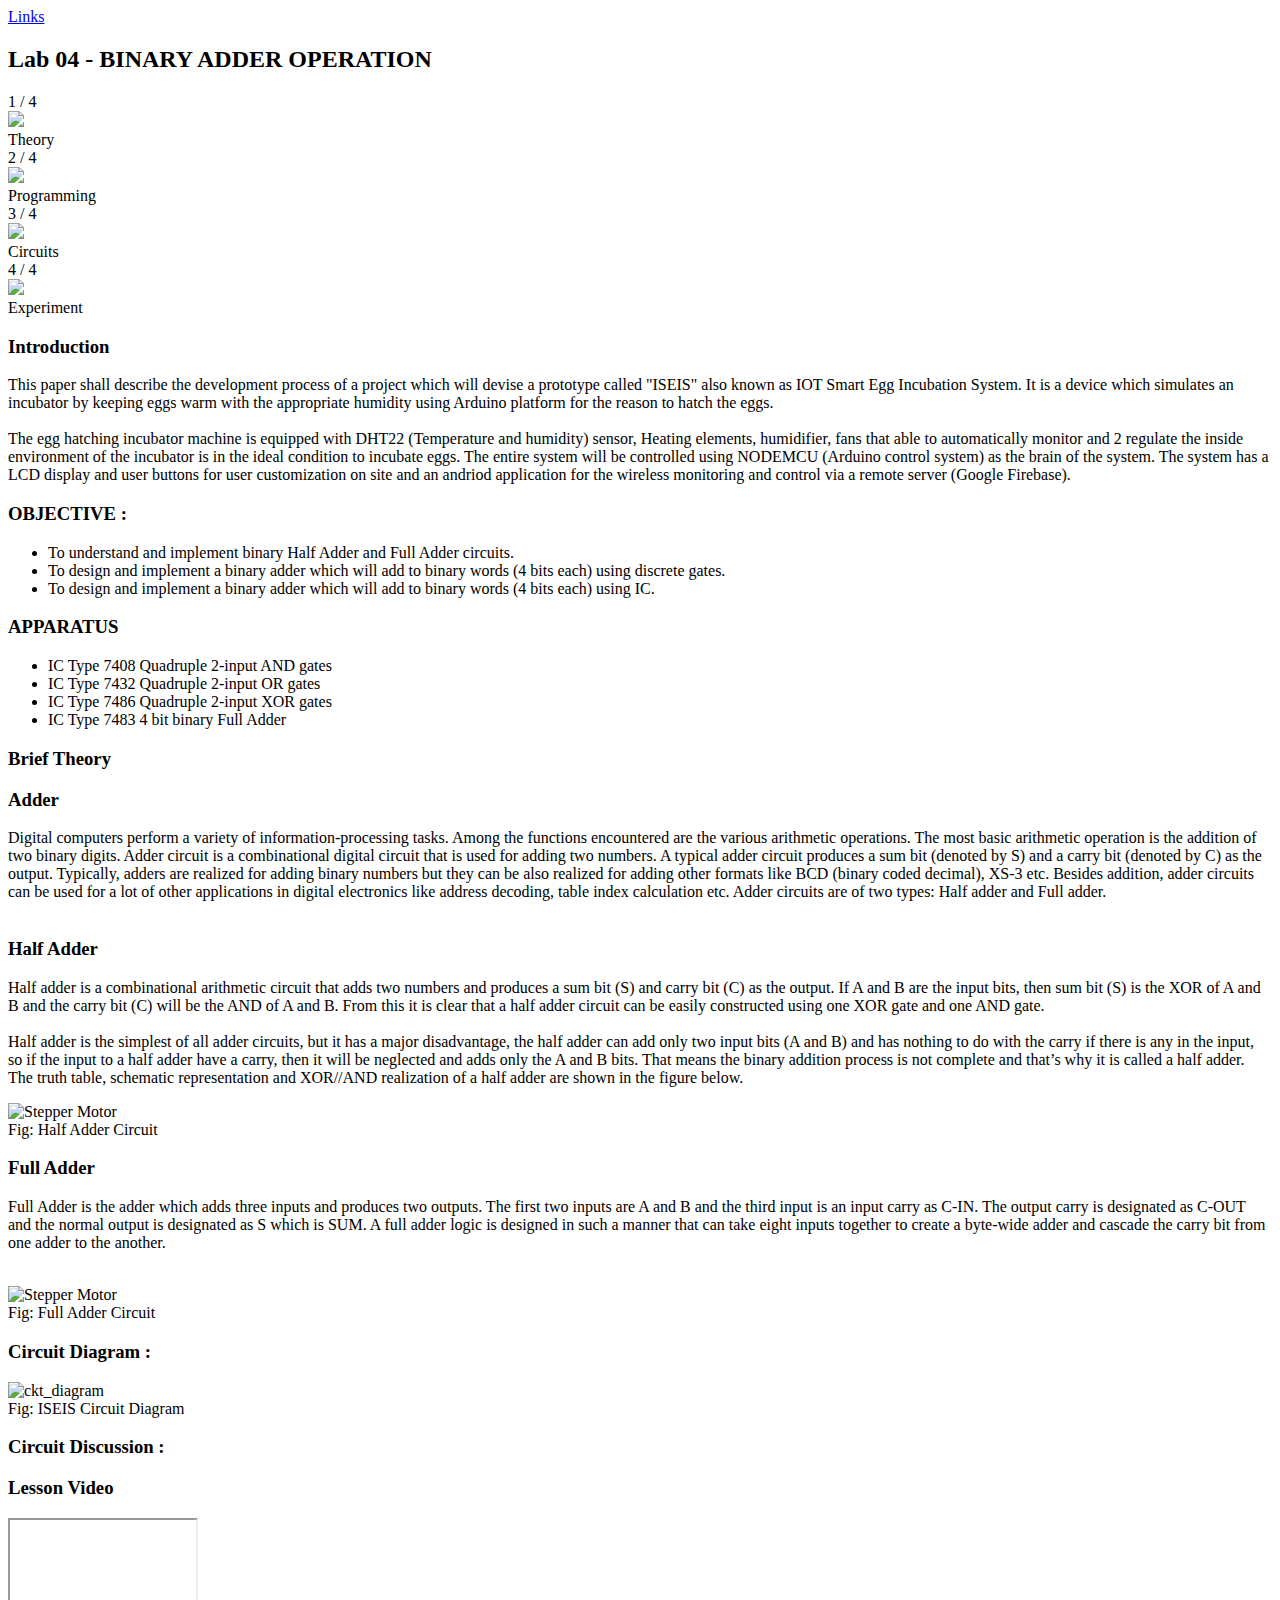
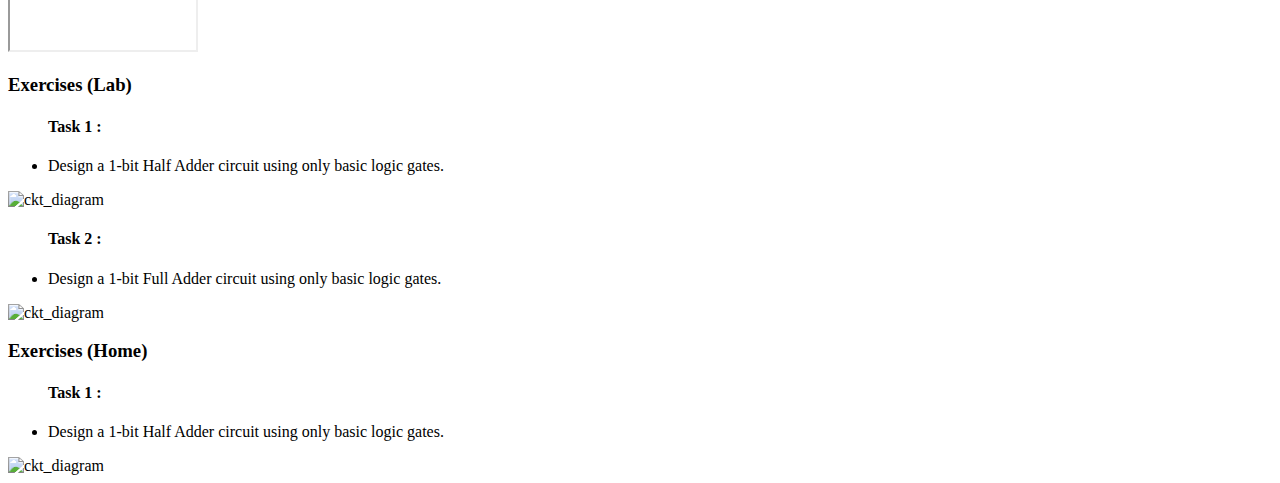
==== Lab_04_Binary_Adders/Binary_Adder.html @ a92ea608 "Update Binary_Adder.html" ====
<!DOCTYPE html>
<html lang="en">

<head>
    <link rel="stylesheet" href="assets/style.css">
    <link rel="shortcut icon" href="https://github.com/gmostofabd/melab-store/blob/main/Images/melab-bd_logo.jpg?raw=true" type="image/x-icon">
  
    <script src="https://github.com/gmostofabd/melab-store/blob/main/sharedfooter.js" type="text/javascript" defer></script>
  
    <script src="https://ajax.googleapis.com/ajax/libs/jquery/1.10.2/jquery.min.js"></script>
    
    <script>
          $(function(){
              $('#sidebar1').load("assets/sidebar1.html");
          });
    </script>
    
    <meta charset="utf-8">
    <meta name="Keywords" content="Microcontroller,8051,Assembly,Programming,Circuits,Codes,Proteus">
    
    <!--Facebook Open graph Mete Tags-->
    <meta property="og:url"                content="https://github.com/gmostofabd/DLD-Labs/blob/main/Lab_01_Basic_Gates/Lab_01.html" />
    <meta property="og:type"               content="article" />
    <meta property="og:title"              content="Binary Adder/Subtractor" />
    <meta property="og:description"        content="Circuit Simulation and Implementation" />
    <meta property="og:image"              content="images/half_adder_anim.gif" />
  
    <title>Binary Adder</title>
</head>

<body>

  <div class="first_top_cont">
    <a href="LAB_04_BINARY_ADDERS/Binary_Adder.html">Links</a>
  </div>


  <div class="header_common">

    <div class="second_top_cntr">


    </div>  
   
  </div>


  <div id="topic_container"><h2>Lab 04 - BINARY ADDER OPERATION</h2></div>
  

  <div class="root_cont">
    <div class="main_cont">

      

      <div id="slide_cont">


        <div class="slideshow-container">

          <div class="mySlides fade">
            <div class="numbertext">1 / 4</div>
            <img src="images/slide1.png" >
            <div class="text">Theory</div>
          </div>
          
          <div class="mySlides fade">
            <div class="numbertext">2 / 4</div>
            <img src="images/slide2.png" >
            <div class="text">Programming</div>
          </div>
          
          <div class="mySlides fade">
            <div class="numbertext">3 / 4</div>
            <img src="images/slide4.png" >
            <div class="text">Circuits</div>
          </div>

          
          <div class="mySlides fade">
              <div class="numbertext">4 / 4</div>
              <img src="images/slide3.png" >
              <div class="text">Experiment</div>
          </div>


        </div>
          
        <div style="text-align:center">
            <span class="dot"></span> 
            <span class="dot"></span> 
            <span class="dot"></span> 
            <span class="dot"></span> 
        </div>
      </div>   
      <script src="assets/myScript.js"></script>




      <div class="section">
        <h3>Introduction</h3>
            <p>
              This  paper  shall  describe  the  development  process  of  a  project  which  will devise 
              a prototype called "ISEIS" also known as IOT Smart Egg Incubation System. It is a device 
              which simulates an incubator by keeping eggs warm with the appropriate humidity using Arduino 
              platform for the reason to hatch the eggs.
              
              <br><br>The egg hatching incubator machine is equipped with DHT22 (Temperature and humidity) sensor, 
              Heating elements, humidifier, fans that able to automatically monitor and 2 regulate the inside 
              environment of the incubator is in the ideal condition to incubate eggs. 
              The entire system will be controlled using NODEMCU (Arduino control system) as the brain of 
              the system. The system has a LCD display and user buttons for user customization on site and 
              an andriod application for the wireless monitoring and control via a remote server (Google Firebase).
            </p>
      </div>



      <div class="section">
        <h3>OBJECTIVE :</h3>
          <ul>
            <li>To understand and implement binary Half Adder and Full Adder circuits.</li>
            <li>To design and implement a binary adder which will add to binary words (4 bits each) using discrete gates.</li>
            <li>To design and implement a binary adder which will add to binary words (4 bits each) using IC.</li>
          </ul>

      </div>


      <div class="section">
        <h3>APPARATUS</h3>
          <ul>
            <li>IC Type 7408 Quadruple 2-input AND gates</li>
            <li>IC Type 7432 Quadruple 2-input OR gates</li>
            <li>IC Type 7486 Quadruple 2-input XOR gates</li>
            <li>IC Type 7483 4 bit binary Full Adder</li>
          </ul>
      </div>



      <div class="section">
        <h3>Brief Theory</h3>

        <h3>Adder</h3>

        <p>
          Digital computers perform a variety of information-processing tasks. Among the functions
          encountered are the various arithmetic operations. The most basic arithmetic operation is the
          addition of two binary digits. Adder circuit is a combinational digital circuit that is used for
          adding two numbers. A typical adder circuit produces a sum bit (denoted by S) and a carry
          bit (denoted by C) as the output. Typically, adders are realized for adding binary numbers but
          they can be also realized for adding other formats like BCD (binary coded decimal), XS-3 etc.
          Besides addition, adder circuits can be used for a lot of other applications in digital
          electronics like address decoding, table index calculation etc. Adder circuits are of two types:
          Half adder and Full adder. <br><br>
        </p>

      </div>

      <div class="section">
        <h3>Half Adder</h3>
        <p>
          Half adder is a combinational arithmetic circuit that adds two numbers and produces a sum
          bit (S) and carry bit (C) as the output. If A and B are the input bits, then sum bit (S) is the
          XOR of A and B and the carry bit (C) will be the AND of A and B.
          From this it is clear that a half adder circuit can be easily constructed using one XOR gate and
          one AND gate. <br><br> 
          
          Half adder is the simplest of all adder circuits, but it has a major disadvantage,
          the half adder can add only two input bits (A and B) and has nothing to do with the carry if
          there is any in the input, so if the input to a half adder have a carry, then it will be neglected
          and adds only the A and B bits. That means the binary addition process is not complete and
          that’s why it is called a half adder. The truth table, schematic representation and XOR//AND
          realization of a half adder are shown in the figure below.          
        </p>

        <div class="box_90"><img src="images/half_adder_anim.gif" alt="Stepper Motor"></div>
        <div class="capt_cont">Fig: Half Adder Circuit</div>

      </div>



      <div class="section">

        <h3>Full Adder</h3>
        <p>
          Full Adder is the adder which adds three inputs and produces two outputs. 
          The first two inputs are A and B and the third input is an input carry as C-IN. 
          The output carry is designated as C-OUT and the normal output is designated as 
          S which is SUM. A full adder logic is designed in such a manner that can take 
          eight inputs together to create a byte-wide adder and cascade the carry bit from 
          one adder to the another.<br><br> 
          
        </p>

        <div class="box_90"><img src="images/fulladd.png" alt="Stepper Motor"></div>
        <div class="capt_cont">Fig: Full Adder Circuit</div>
      </div>



        <div class="section">  

          <h3>Circuit Diagram :</h3>
          
            <img src="assets/images/circuit.png" alt="ckt_diagram">

            <div id="capt_cont">Fig: ISEIS Circuit Diagram</div>


          <h3>Circuit Discussion :</h3>
            <p>
            </p>
        </div>



    </div>



    <div class="link_cont">

      <div class="vdo_lst_cont">
        <h3>Lesson Video</h3>
        <iframe width="186" height="130" src="https://www.youtube.com/embed/tgbNymZ7vqY"></iframe>
      </div>

      <div id="sidebar1"></div> 

    </div>

  </div>




  <div class="exercise_section">
    <h3>Exercises (Lab)</h3>
      <div class="row">

        <div class="col">
          <div class="exercise_section_text">
            <ul><h4>Task 1 :</h4>
              <li>Design a 1-bit Half Adder circuit using only basic logic gates.</li>
            </ul>
          </div>
        </div>

        <div class="col">
          <img src="assets/images/lab_task_ckt.png" alt="ckt_diagram">
        </div>

      </div> 
    
      <div class="row">

        <div class="col">
          <div class="exercise_section_text">
            <ul><h4>Task 2 :</h4>
              <li>Design a 1-bit Full Adder circuit using only basic logic gates.</li>
            </ul>
  
          </div>
        </div>

        <div class="col">
          <img src="assets/images/home_task_ckt.png" alt="ckt_diagram">
        </div>

      </div>

  </div>


  <div class="exercise_section">
    <h3>Exercises (Home)</h3>
      <div class="row">

        <div class="col">
          <div class="exercise_section_text">
            <ul><h4>Task 1 :</h4>
              <li>Design a 1-bit Half Adder circuit using only basic logic gates.</li>
            </ul>
          </div>
        </div>

        <div class="col">
          <img src="assets/images/lab_task_ckt.png" alt="ckt_diagram">
        </div>

      </div> 

  </div>

    

</body>


</html>
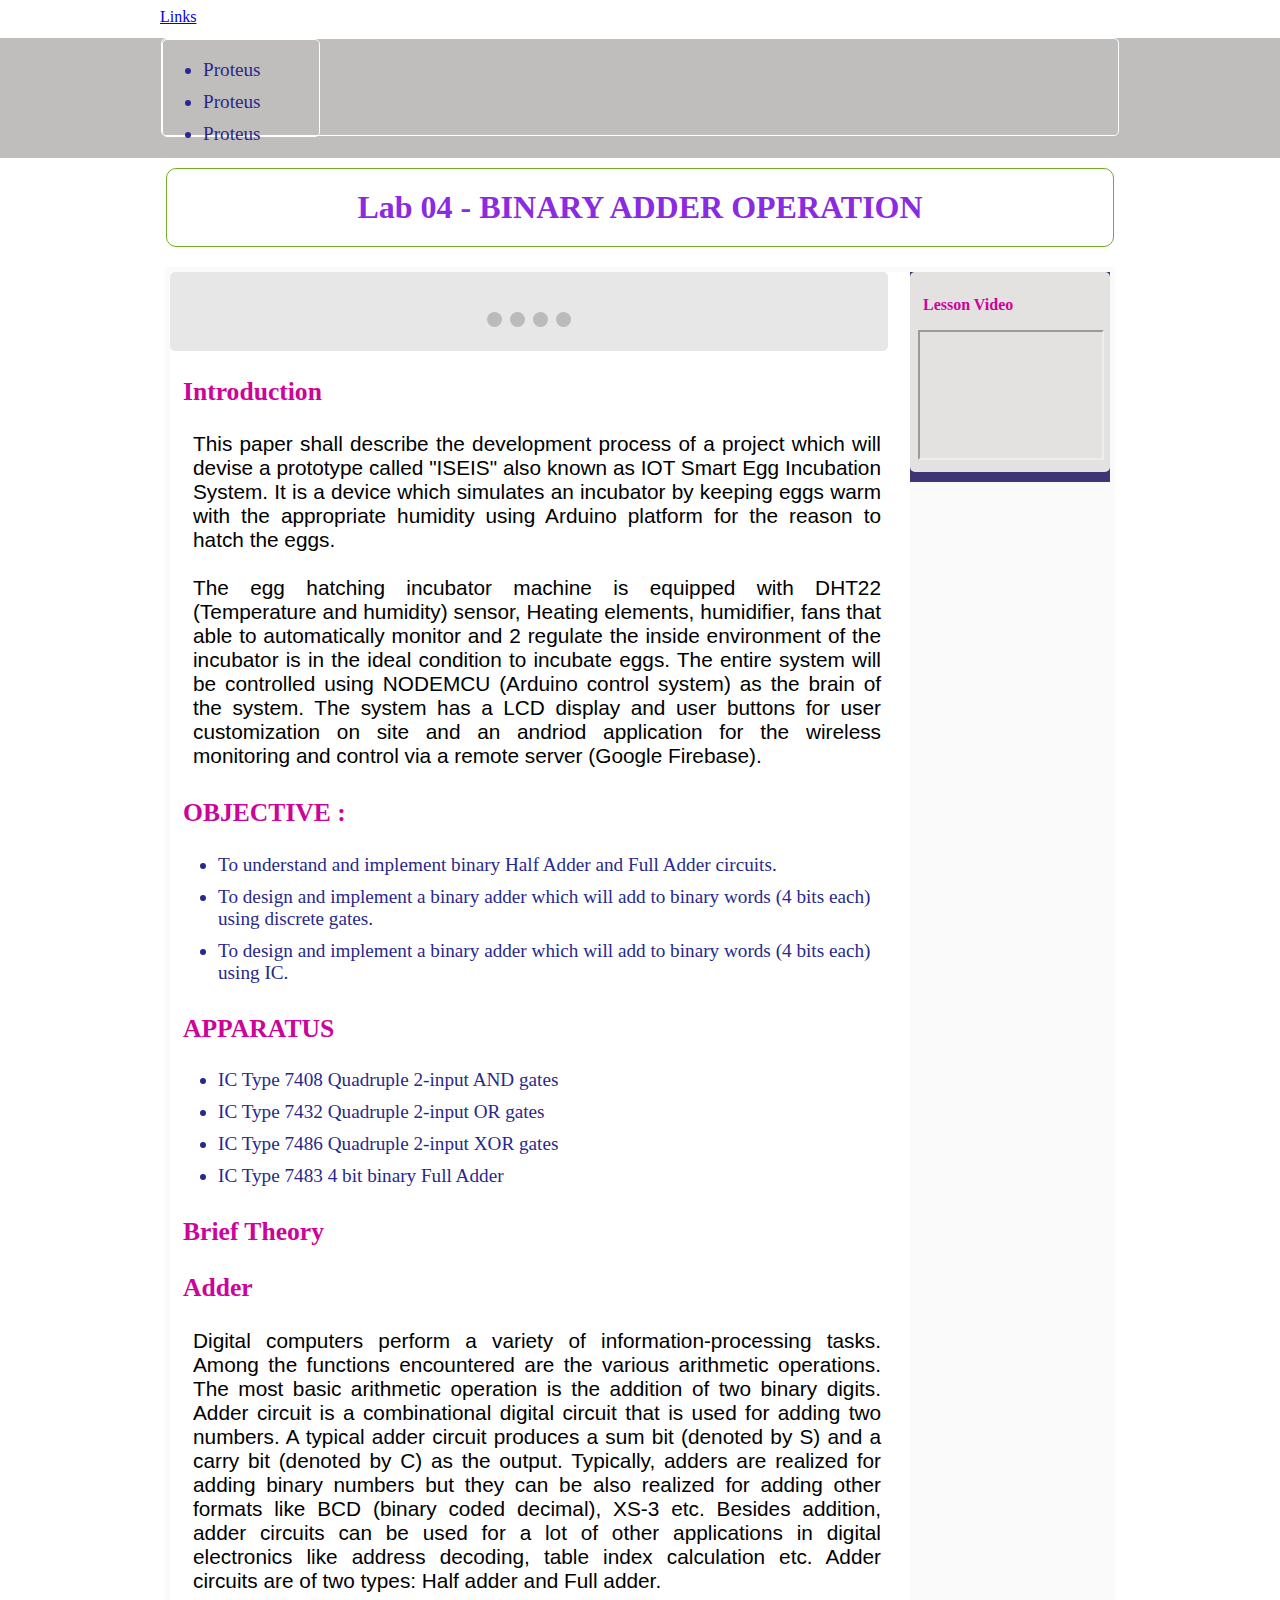
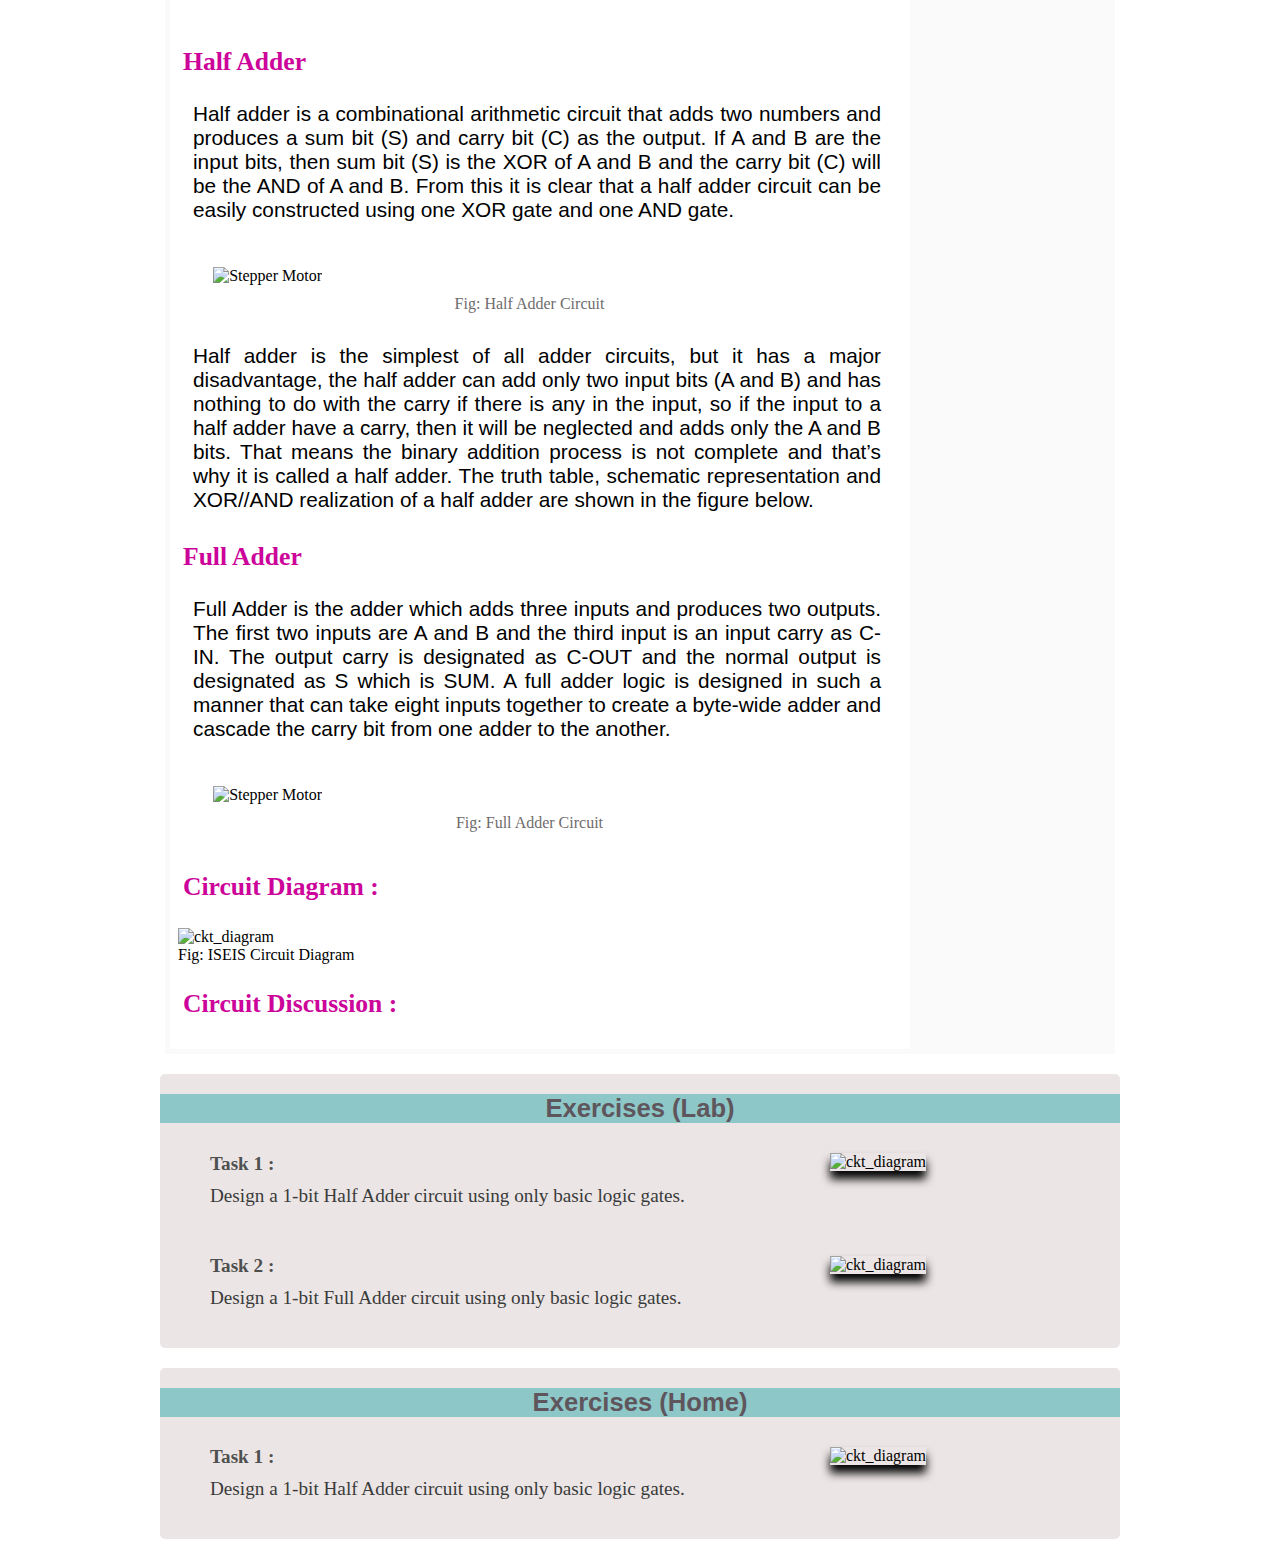
==== commit fab3d754: "Update Binary_Adder.html" ====
--- a/Lab_04_Binary_Adders/Binary_Adder.html
+++ b/Lab_04_Binary_Adders/Binary_Adder.html
@@ -38,7 +38,18 @@
   <div class="header_common">
 
     <div class="second_top_cntr">
-
+      <div class="second_top_col1">
+
+        <ul>
+          <li>Proteus</li>
+          <li>Proteus</li>
+          <li>Proteus</li>
+        </ul>
+
+
+
+
+      </div>
 
     </div>  
    
@@ -168,6 +179,12 @@
           From this it is clear that a half adder circuit can be easily constructed using one XOR gate and
           one AND gate. <br><br> 
           
+        </p>
+
+        <div class="box_90"><img src="images/half_adder_anim.gif" alt="Stepper Motor"></div>
+        <div class="capt_cont">Fig: Half Adder Circuit</div>
+
+        <p>
           Half adder is the simplest of all adder circuits, but it has a major disadvantage,
           the half adder can add only two input bits (A and B) and has nothing to do with the carry if
           there is any in the input, so if the input to a half adder have a carry, then it will be neglected
@@ -175,9 +192,6 @@
           that’s why it is called a half adder. The truth table, schematic representation and XOR//AND
           realization of a half adder are shown in the figure below.          
         </p>
-
-        <div class="box_90"><img src="images/half_adder_anim.gif" alt="Stepper Motor"></div>
-        <div class="capt_cont">Fig: Half Adder Circuit</div>
 
       </div>
 
--- a/Lab_04_Binary_Adders/assets/style.css
+++ b/Lab_04_Binary_Adders/assets/style.css
@@ -0,0 +1,369 @@
+body{align-items: center;  background-color: white;}
+
+h2{ margin: 0px; padding: auto;
+  font-size: 200%;
+  flex-wrap: 23px ;
+  color: blueviolet;
+}
+
+h3{ margin-left: 5px;
+  font-size: 100%;
+  flex-wrap: 23px ;
+  text-align: left;
+  color: rgb(204, 4, 154);
+}
+
+img{width: 100%; height: 100%;}
+
+ul{
+  text-align: left;
+  font-size: 120%;
+  color: rgb(40, 40, 141);
+}  
+
+li a {
+  display: inline-table;
+  color: #000;
+  padding: 8px 10px;
+  text-decoration: none;
+}
+
+/* Change the link color on hover */
+li a:hover {
+  background-color: #555;
+  color: white;
+}  
+
+li{margin: 10px 0;}  
+
+.first_top_cont{
+  width:960px; height:30px; 
+  margin-left: auto ; margin-right: auto ; 
+  background-color:#ffffff;
+}
+
+
+.header_common{
+  width: 100vw;
+  position: relative;
+  margin-left: -50vw;
+  height: 120px;
+  left: 50%;
+  background-color:#c0bebc;
+}
+
+.second_top_cntr{
+  width:958px; height:98px; 
+  margin-left: auto ; margin-right: auto ;
+  border-radius: 5px; 
+  border: 1px solid #ffffff;
+}
+
+.second_top_col1{
+  width:158px; height:98px; 
+  float: left;
+  border-radius: 5px; 
+  border: 1px solid #ffffff;
+}
+
+
+
+
+
+
+
+#topic_container{
+  width:948px; height:auto;
+  margin-top: 10px; 
+  margin-left: auto;
+  margin-right: auto; 
+  padding: 20px;
+  text-align: center; 
+  border-radius: 10px;
+  border: 1px solid #73AD21;
+}
+
+.root_cont{
+  width: 950px; height: auto;
+  overflow: hidden;
+  margin: 20px auto;
+  padding: 5px ;
+  position:relative;
+  background-color: rgb(250, 250, 250);
+}
+
+.main_cont{
+  width: 740px; height: auto;
+  margin: 0;
+  float: left;
+  background-color: rgb(255, 255, 255);
+}
+
+#slide_cont{
+  width:97%; height:auto; 
+  padding: 20px;
+  justify-content: center; 
+  border-radius: 5px;
+  background-color:rgb(231, 231, 231);
+}
+
+
+
+.link_cont{
+  width: 200px; height: auto;
+  float: left;
+  background-color: rgb(62, 53, 117);
+}
+
+/*++++++++++++++++++++++++++++++++++++++++++++++++++++++++++++++++++++++++++++++++++++++++++++++++++++*/
+.section{
+  width: 95%; height: auto;
+  margin-top: 0;
+  margin-bottom: 30px;
+  margin-left: 8px;
+  background-color: #fff;
+}
+
+.section h3{
+  margin-left: 5px;
+  font-size: 160%;
+  flex-wrap: 23px ;
+  text-align: left;
+  color: rgb(204, 4, 154);
+}
+
+.section p{
+  text-align: justify;
+  font-size: 130%;
+  font-family: sans-serif;
+  margin-left: 15px;
+  margin-right: 0;
+}
+/*++++++++++++++++++++++++++++++++++++++++++++++++++++++++++++++++++++++++++++++++++++++++++++++++++++*/
+
+
+.vdo_lst_cont {
+  width: 100%; height: auto;
+  border-radius: 5px;
+  background-color: #e4e1e1;
+  padding: 8px;
+  margin-bottom: 10px;
+}
+
+#exp_lst_cont {
+  width: 100%; height: auto;
+  border-radius: 5px;
+  margin-bottom: 20px;
+  padding: 5px;
+  background-color: #e4e1e1;
+}
+
+.prog_cont{
+  width: 70%; height: 500px;
+  border-radius: 5px;
+  border: 1px solid #210f22;
+  background-color: rgb(245, 245, 245);
+  padding: 10px;
+  margin: auto;
+}
+
+.capt_cont{
+  width: auto; height: auto;
+  margin-left: auto;
+  margin-right: auto;
+  padding: 10px;
+  text-align: center;
+  font-size: 100%;
+  color: rgb(112, 108, 108);
+}
+
+.box {
+  width: 40%; height: auto;
+  margin-left: auto; margin-right: auto;
+}
+
+.box_50 {
+  width: 50%; height: auto;
+  margin-left: auto; margin-right: auto;
+}
+.box_70 {
+  width: 70%; height: auto;
+  margin-left: auto; margin-right: auto;
+}
+.box_80 {
+  width: 80%; height: auto;
+  margin-left: auto; margin-right: auto;
+}
+.box_90 {
+  width: 90%; height: auto;
+  margin-left: auto; margin-right: auto;
+}
+
+
+.ul_exp {
+  list-style-type: none;
+  margin: 0;
+  padding: 0;
+  width: 190px;
+  background-color: #f1f1f1;
+}
+
+/*++++++++++++++++++++++++++++++++++++++++++++++++++++++++++++++++++++++++++++++++++++++++++++++++++++*/
+
+.nav_topic{
+  width: 960px; height: 50px;
+  background-color: burlywood;
+  margin: auto;
+  font-family: 'Lucida Sans', 'Lucida Sans Regular', 'Lucida Grande', 'Lucida Sans Unicode', Geneva, Verdana, sans-serif;
+}
+
+.prev_topic{
+  width: 480px; height: 50px;
+  background-color: darkcyan;
+  float: left;
+  text-align: center;
+}
+
+.next_topic{
+  width: 480px; height: 50px;
+  word-wrap: break-word;
+  float: left;
+  text-align: center;
+}
+
+/*++++++++++++++++++++++++++++++++++++++++++++++++++++++++++++++++++++++++++++++++++++++++++++++++++++*/
+
+.exercise_section{
+  width: 960px; height: auto;
+  margin: 20px auto;
+  padding: 20px 0;
+  background-color: rgb(236, 229, 229);
+  border-radius: 5px;
+}
+
+.exercise_section img{
+  width: 220px;
+  height: auto;
+  margin-top: 20px;
+  margin-left: 20px;
+  margin-bottom: 10px;
+  box-shadow: 0px 8px 10px 0px #000;
+}
+
+.exercise_section_text{
+  width: 650px;
+  height: auto;
+  padding: 0 10px;
+}
+.row{
+  overflow: auto;
+  padding-top: 10px;
+}
+
+.col{float: left;}
+
+.exercise_section h3{
+  width: auto;
+  font-family: sans-serif;
+  margin: 0;
+  font-size: 160%;
+  text-align: center;
+  color: rgb(95, 86, 93);
+  background-color: rgb(141, 199, 199);
+}
+
+.exercise_section h4{
+  color: #4e504f;
+  margin: 0;
+  padding: 0;
+}
+
+.exercise_section ul{list-style: none;}
+
+.exercise_section ul li{color: #393b3a;}
+
+.exercise_section ul li ul li{
+  font-size: 20px;
+  color: #5e6455;
+}
+
+/*++++++++++++++++++++++++++++++++++++++++++++++++++++++++++++++++++++++++++++++++++++++++++++++++++++*/
+
+#footer_common{
+  width:920px; height:250px;
+  margin-left: auto ; margin-right: auto ;
+  margin-top: 20px; 
+  border-radius: 15px; 
+  padding: 20px;
+  background-color:#3a8a64;
+}
+
+.prj_footer_cell{
+  width: 220px; height: 220px;  
+  margin-left: 43px;  
+  margin-top: 10px; ;  
+  float: left; 
+  box-shadow: 0px 0px 9px rgba(73, 5, 21, 0.1);
+}
+/*====================================================================================================*/
+
+
+
+* {box-sizing: border-box;}
+.mySlides {display: none;}
+    
+    /* Slideshow container */
+.slideshow-container {
+      max-width: 880px;
+      position: relative;
+      margin-left: auto;
+      margin-right: auto;
+      margin-bottom: 20px;
+      background-color: rgb(223, 247, 197);
+  }
+    
+    /* Caption text */
+.text {
+      color: #f2f2f2;
+      font-size: 15px;
+      padding: 8px 12px;
+      position: absolute;
+      bottom: 8px;
+      width: 100%;
+      text-align: center;
+  }
+    
+    /* Number text (1/3 etc) */
+.numbertext {
+      color: #f2f2f2;
+      font-size: 12px;
+      padding: 8px 12px;
+      position: absolute;
+      top: 0;
+  }
+    
+    /* The dots/bullets/indicators */
+.dot {
+      height: 15px; width: 15px;
+      margin: 0 2px;
+      background-color: #bbb;
+      border-radius: 50%;
+      display: inline-block;
+      transition: background-color 0.6s ease;
+  }
+
+
+.active {background-color: #ee3131;}
+    
+    /* Fading animation */
+    .fade {
+      -webkit-animation-name: fade;
+      -webkit-animation-duration: 1.5s;
+      animation-name: fade;
+      animation-duration: 2.5s;
+    }
+
+    @-webkit-keyframes fade {from {opacity: .2} to {opacity: 1} }
+    @keyframes fade {from {opacity: .3} to {opacity: 1} }
+    /* On smaller screens, decrease text size */
+    @media only screen and (max-width: 350px) {.text {font-size: 11px} }
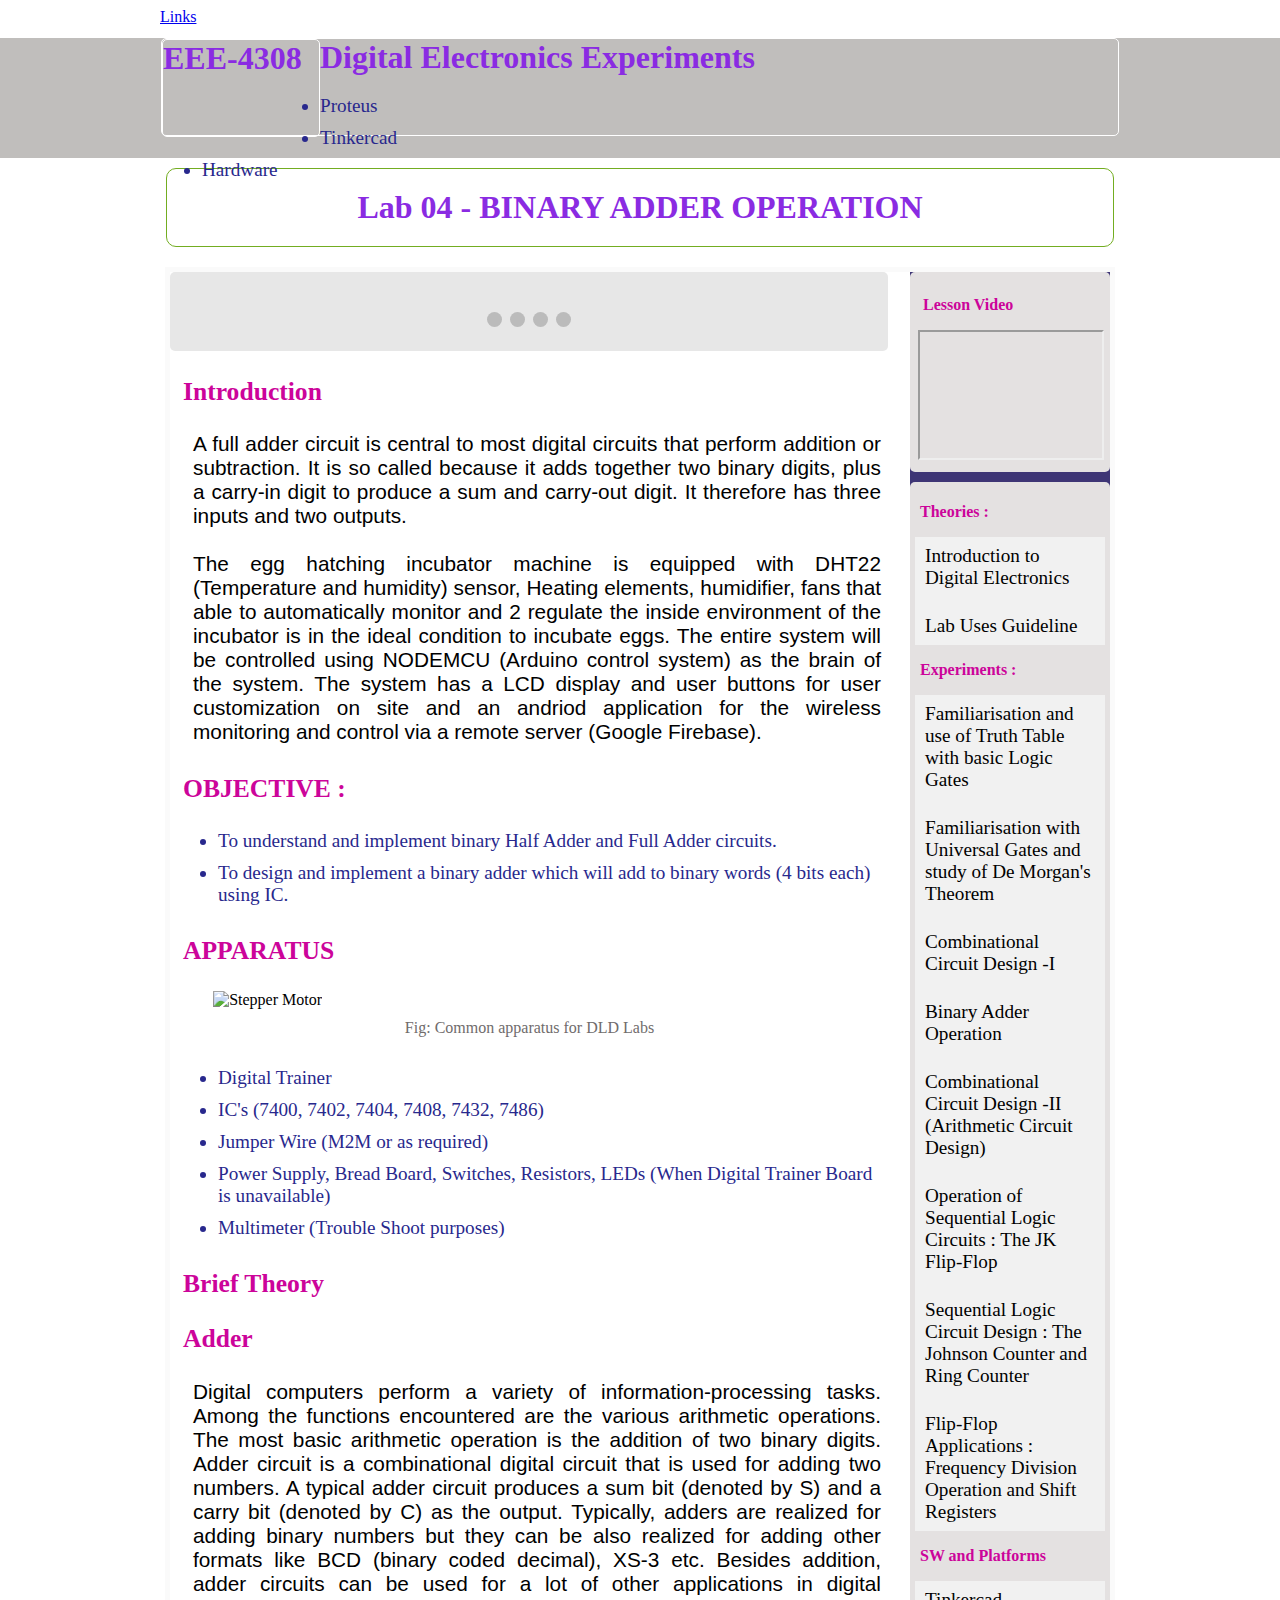
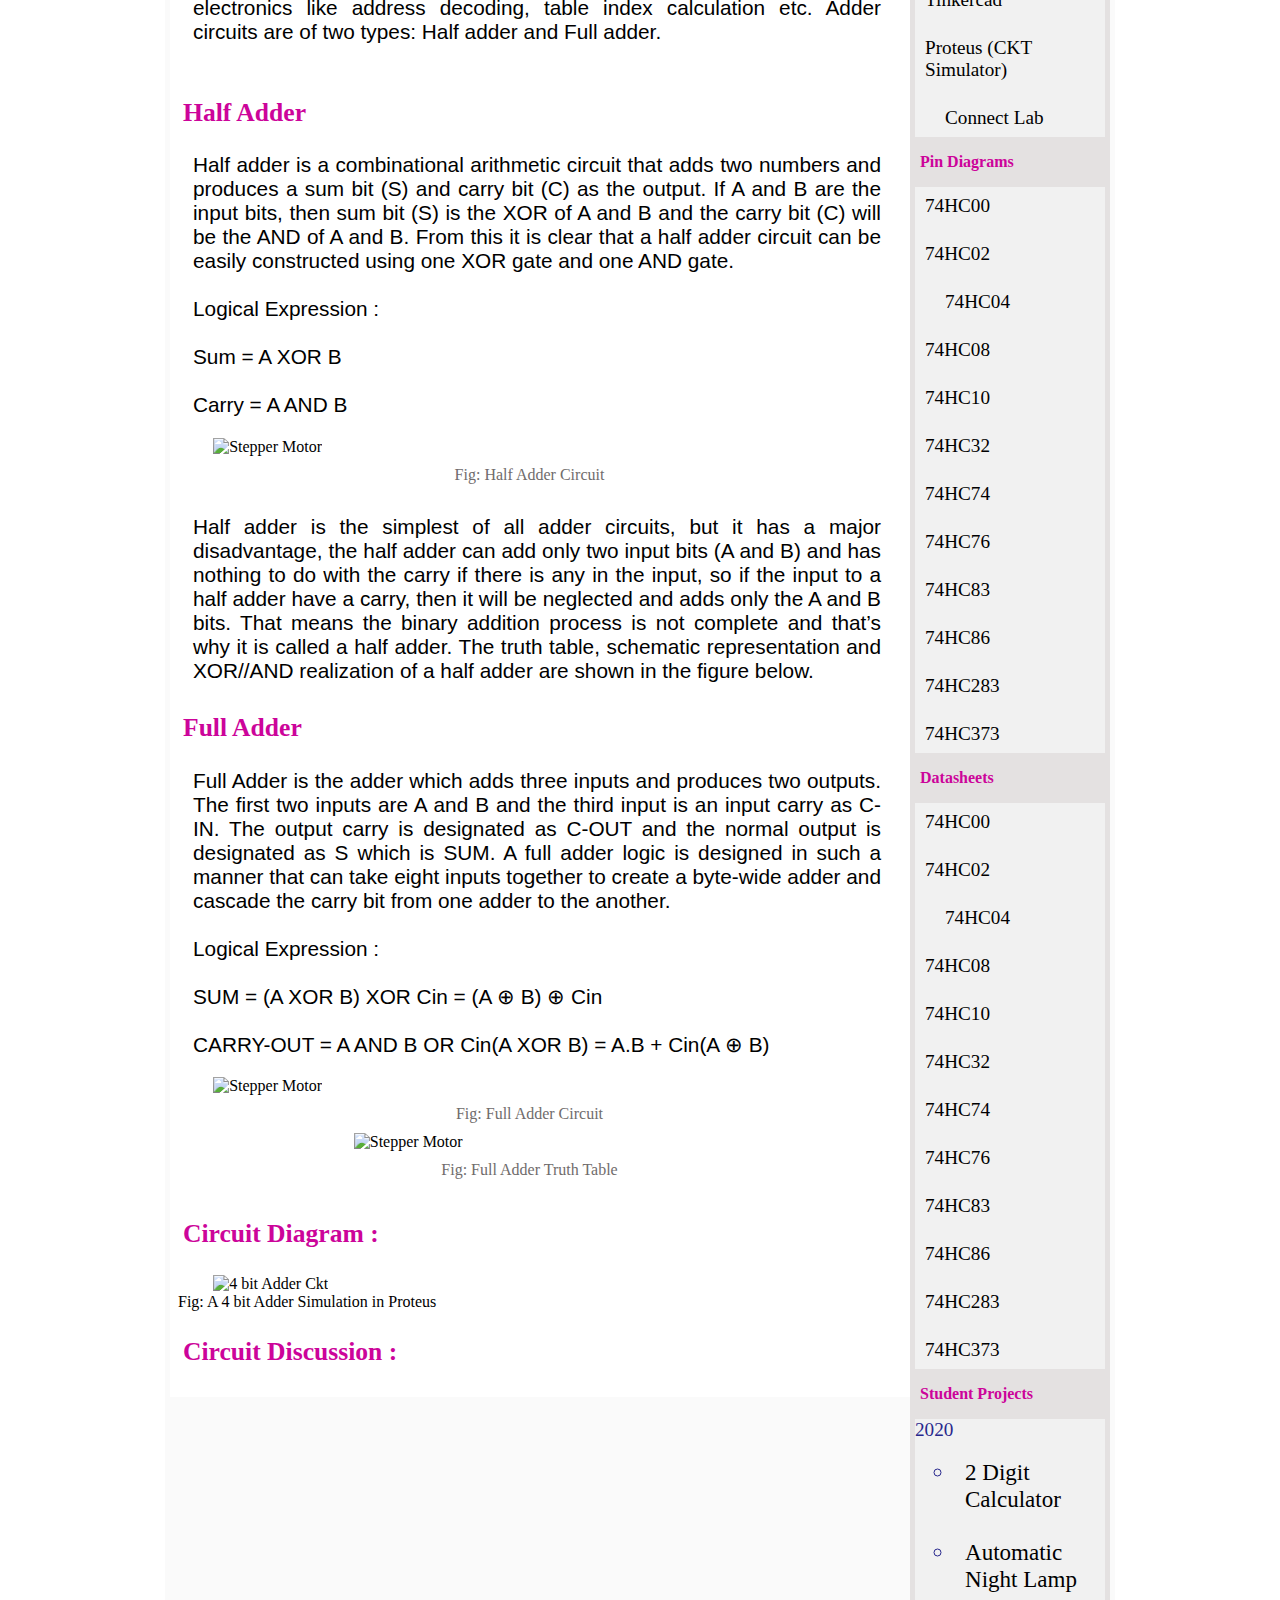
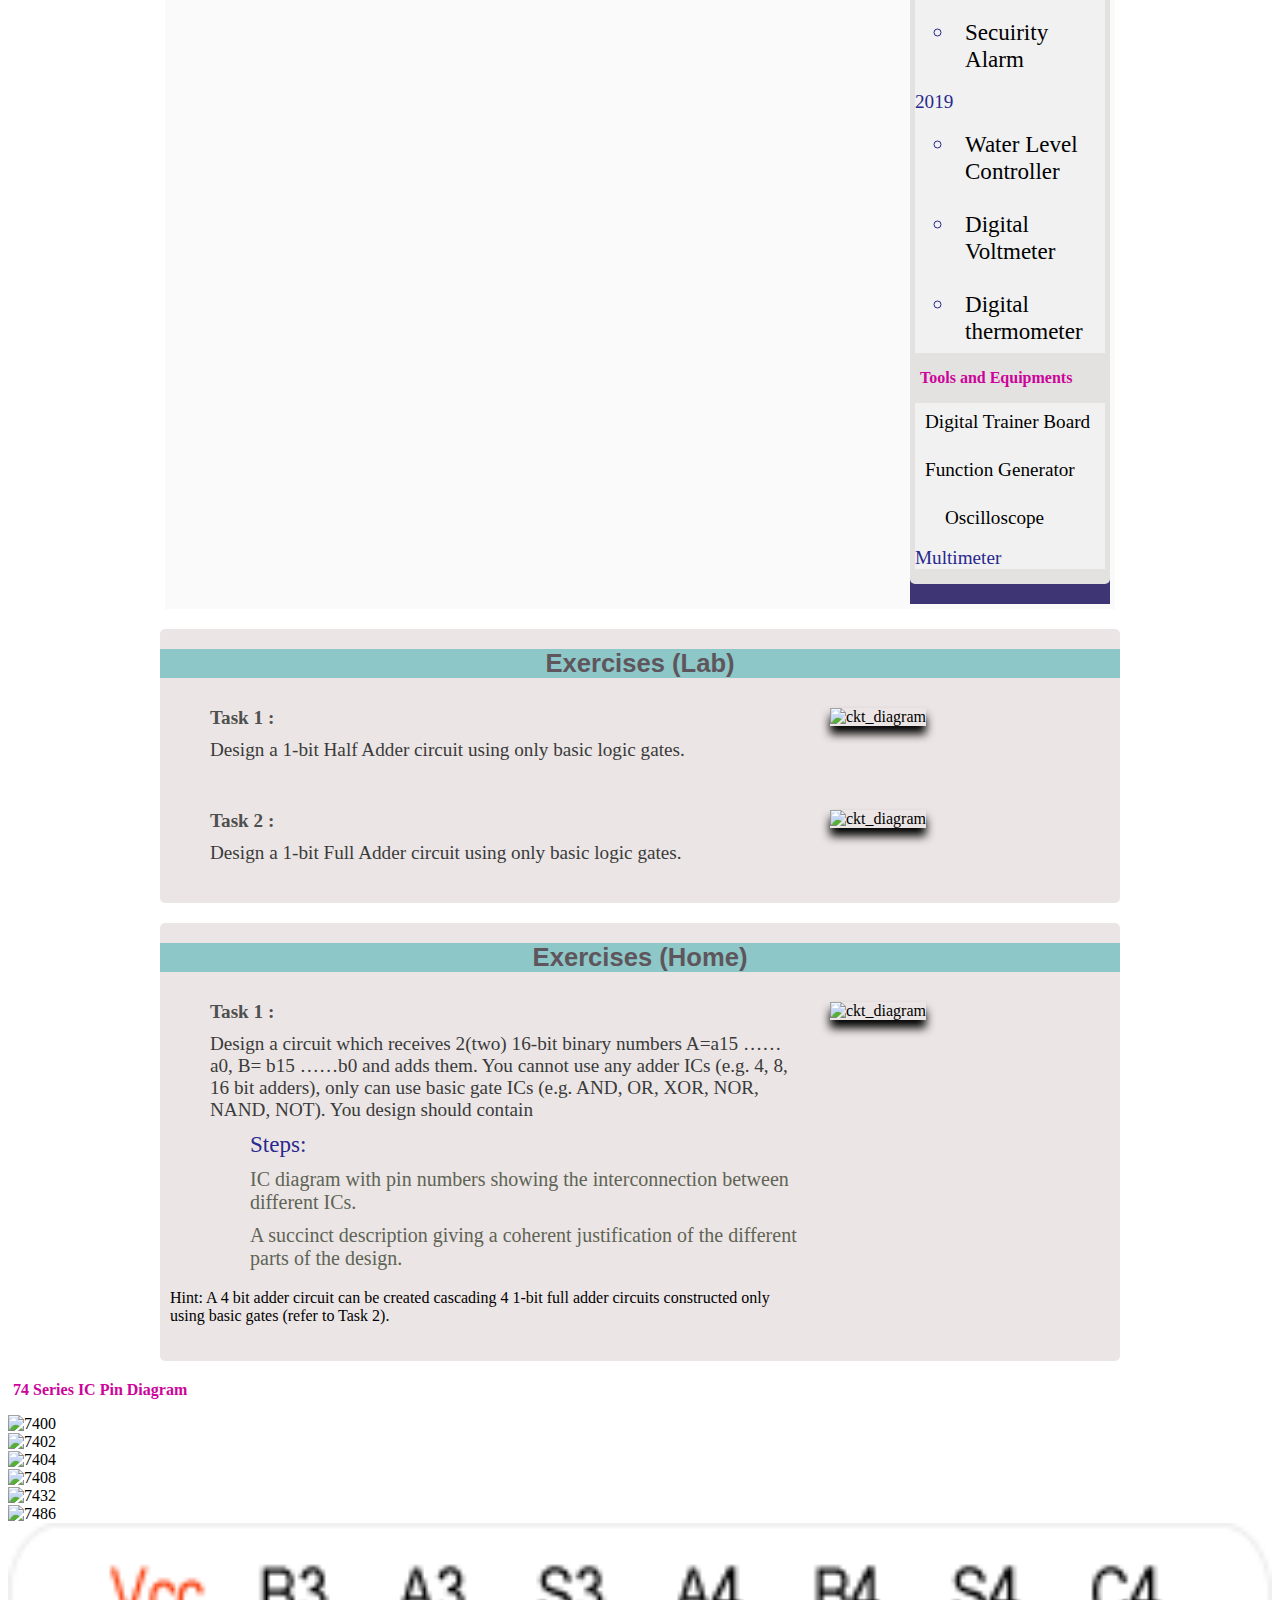
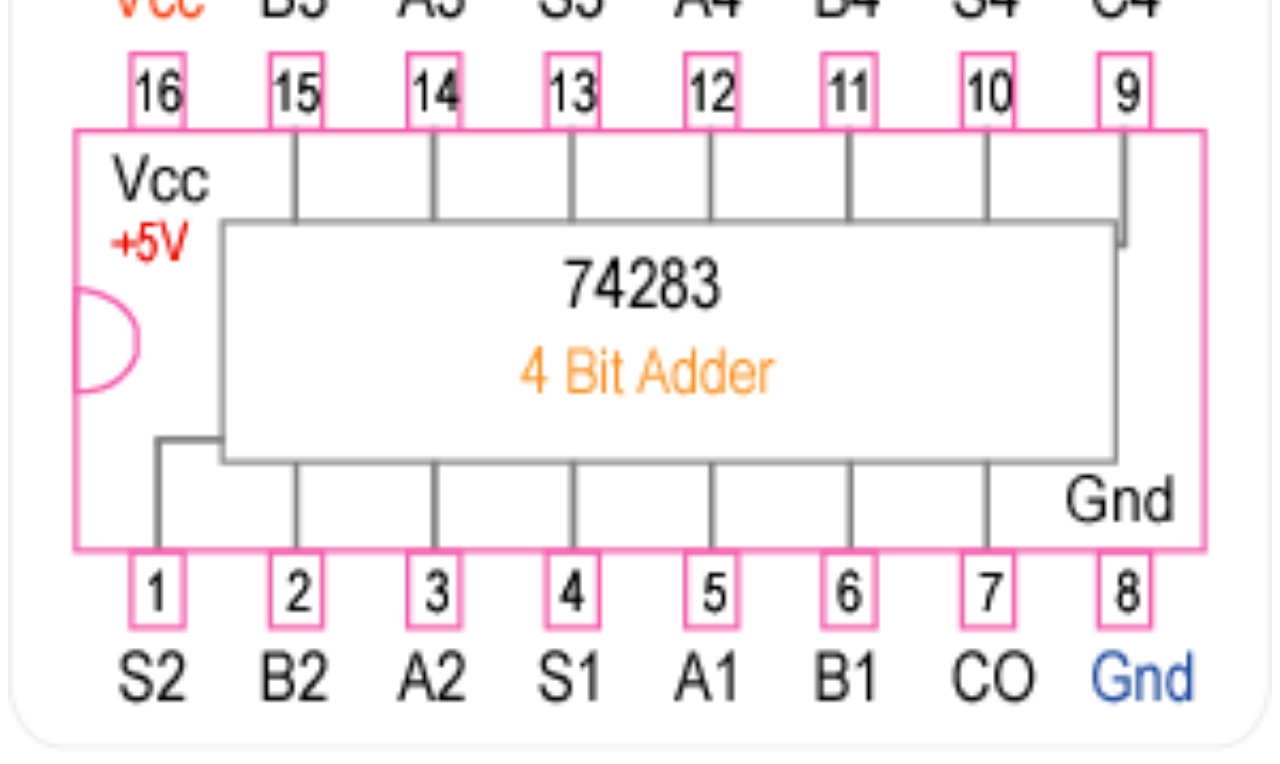
==== commit cb7a9d64: "Update Binary_Adder.html" ====
--- a/Lab_04_Binary_Adders/Binary_Adder.html
+++ b/Lab_04_Binary_Adders/Binary_Adder.html
@@ -38,18 +38,25 @@
   <div class="header_common">
 
     <div class="second_top_cntr">
+
       <div class="second_top_col1">
-
+        <h2>EEE-4308</h2>
+      </div>
+
+      <div class="second_top_col2">
+        <h2>Digital Electronics Experiments</h2>
+      </div>
+
+
+      <div class="second_top_col3">
         <ul>
           <li>Proteus</li>
-          <li>Proteus</li>
-          <li>Proteus</li>
+          <li>Tinkercad</li>
+          <li>Hardware</li>
         </ul>
-
-
-
-
-      </div>
+      </div>
+
+
 
     </div>  
    
@@ -77,13 +84,13 @@
           
           <div class="mySlides fade">
             <div class="numbertext">2 / 4</div>
-            <img src="images/slide2.png" >
+            <img src="images/adder_ckt1.png" >
             <div class="text">Programming</div>
           </div>
           
           <div class="mySlides fade">
             <div class="numbertext">3 / 4</div>
-            <img src="images/slide4.png" >
+            <img src="images/half_adder_anim.gif" >
             <div class="text">Circuits</div>
           </div>
 
@@ -112,10 +119,9 @@
       <div class="section">
         <h3>Introduction</h3>
             <p>
-              This  paper  shall  describe  the  development  process  of  a  project  which  will devise 
-              a prototype called "ISEIS" also known as IOT Smart Egg Incubation System. It is a device 
-              which simulates an incubator by keeping eggs warm with the appropriate humidity using Arduino 
-              platform for the reason to hatch the eggs.
+              A full adder circuit is central to most digital circuits that perform addition or subtraction. 
+              It is so called because it adds together two binary digits, plus a carry-in digit to produce a 
+              sum and carry-out digit. It therefore has three inputs and two outputs.
               
               <br><br>The egg hatching incubator machine is equipped with DHT22 (Temperature and humidity) sensor, 
               Heating elements, humidifier, fans that able to automatically monitor and 2 regulate the inside 
@@ -132,7 +138,6 @@
         <h3>OBJECTIVE :</h3>
           <ul>
             <li>To understand and implement binary Half Adder and Full Adder circuits.</li>
-            <li>To design and implement a binary adder which will add to binary words (4 bits each) using discrete gates.</li>
             <li>To design and implement a binary adder which will add to binary words (4 bits each) using IC.</li>
           </ul>
 
@@ -141,11 +146,18 @@
 
       <div class="section">
         <h3>APPARATUS</h3>
-          <ul>
-            <li>IC Type 7408 Quadruple 2-input AND gates</li>
-            <li>IC Type 7432 Quadruple 2-input OR gates</li>
-            <li>IC Type 7486 Quadruple 2-input XOR gates</li>
-            <li>IC Type 7483 4 bit binary Full Adder</li>
+        <div class="box_90"><img src="images/apparatus.png" alt="Stepper Motor"></div>
+        <div class="capt_cont">Fig: Common apparatus for DLD Labs</div>
+ 
+ 
+ 
+        <ul>
+            <li>Digital Trainer</li>
+            <li>IC's (7400, 7402, 7404, 7408, 7432, 7486)</li>
+            <li>Jumper Wire (M2M or as required)</li>
+            <li>Power Supply, Bread Board, Switches, Resistors, LEDs (When Digital Trainer Board is unavailable)</li>
+            <li>Multimeter (Trouble Shoot purposes)</li>
+
           </ul>
       </div>
 
@@ -177,7 +189,11 @@
           bit (S) and carry bit (C) as the output. If A and B are the input bits, then sum bit (S) is the
           XOR of A and B and the carry bit (C) will be the AND of A and B.
           From this it is clear that a half adder circuit can be easily constructed using one XOR gate and
-          one AND gate. <br><br> 
+          one AND gate. <br><br>
+          
+          Logical Expression : <br><br>
+          Sum = A XOR B <br><br>
+          Carry = A AND B 
           
         </p>
 
@@ -207,11 +223,20 @@
           S which is SUM. A full adder logic is designed in such a manner that can take 
           eight inputs together to create a byte-wide adder and cascade the carry bit from 
           one adder to the another.<br><br> 
+
+          Logical Expression : <br><br>
+          SUM = (A XOR B) XOR Cin = (A ⊕ B) ⊕ Cin <br><br>
+          CARRY-OUT = A AND B OR Cin(A XOR B) = A.B + Cin(A ⊕ B) 
           
         </p>
 
         <div class="box_90"><img src="images/fulladd.png" alt="Stepper Motor"></div>
         <div class="capt_cont">Fig: Full Adder Circuit</div>
+
+        <div class="box_50"><img src="images/fatruthtable.png" alt="Stepper Motor"></div>
+        <div class="capt_cont">Fig: Full Adder Truth Table</div>
+
+
       </div>
 
 
@@ -219,10 +244,8 @@
         <div class="section">  
 
           <h3>Circuit Diagram :</h3>
-          
-            <img src="assets/images/circuit.png" alt="ckt_diagram">
-
-            <div id="capt_cont">Fig: ISEIS Circuit Diagram</div>
+          <div class="box_90"><img src="images/adder_ckt.png" alt="4 bit Adder Ckt"></div>
+          <div id="capt_cont">Fig: A 4 bit Adder Simulation in Proteus</div>
 
 
           <h3>Circuit Discussion :</h3>
@@ -297,8 +320,29 @@
         <div class="col">
           <div class="exercise_section_text">
             <ul><h4>Task 1 :</h4>
-              <li>Design a 1-bit Half Adder circuit using only basic logic gates.</li>
+              <li>Design a circuit which receives 2(two) 16-bit binary numbers A=a15 ……a0, B= b15 ……b0 
+                and adds them. You cannot use any adder ICs (e.g. 4, 8, 16 bit adders), only can use 
+                basic gate ICs (e.g. AND, OR, XOR, NOR, NAND, NOT). You design should contain
+              </li>
+
+
+              <li>
+                <ul> Steps:
+                  <li>
+                    IC diagram with pin numbers showing the interconnection between different ICs.
+                  </li>
+                  <li>
+                    A succinct description giving a coherent justification of the different parts of the design.
+                  </li>
+                </ul>
+                               
+              </li>
             </ul>
+
+            <p>
+              Hint: A 4 bit adder circuit can be created cascading 4 1-bit full adder circuits constructed 
+              only using basic gates (refer to Task 2).
+            </p>
           </div>
         </div>
 
@@ -310,7 +354,16 @@
 
   </div>
 
-    
+  <div class="tips_section">
+    <h3>74 Series IC Pin Diagram</h3>
+    <div class="tips_sub_section"> <img src="images/7400.png" alt="7400"> </div>
+    <div class="tips_sub_section"> <img src="images/7402.png" alt="7402"> </div>
+    <div class="tips_sub_section"> <img src="images/7404.png" alt="7404"> </div>
+    <div class="tips_sub_section"> <img src="images/7408.png" alt="7408"> </div>
+    <div class="tips_sub_section"> <img src="images/7432.png" alt="7432"> </div>
+    <div class="tips_sub_section"> <img src="images/7486.png" alt="7486"> </div>
+    <div class="tips_sub_section"> <img src="images/74283.png" alt="74283"> </div>
+  </div>
 
 </body>
 
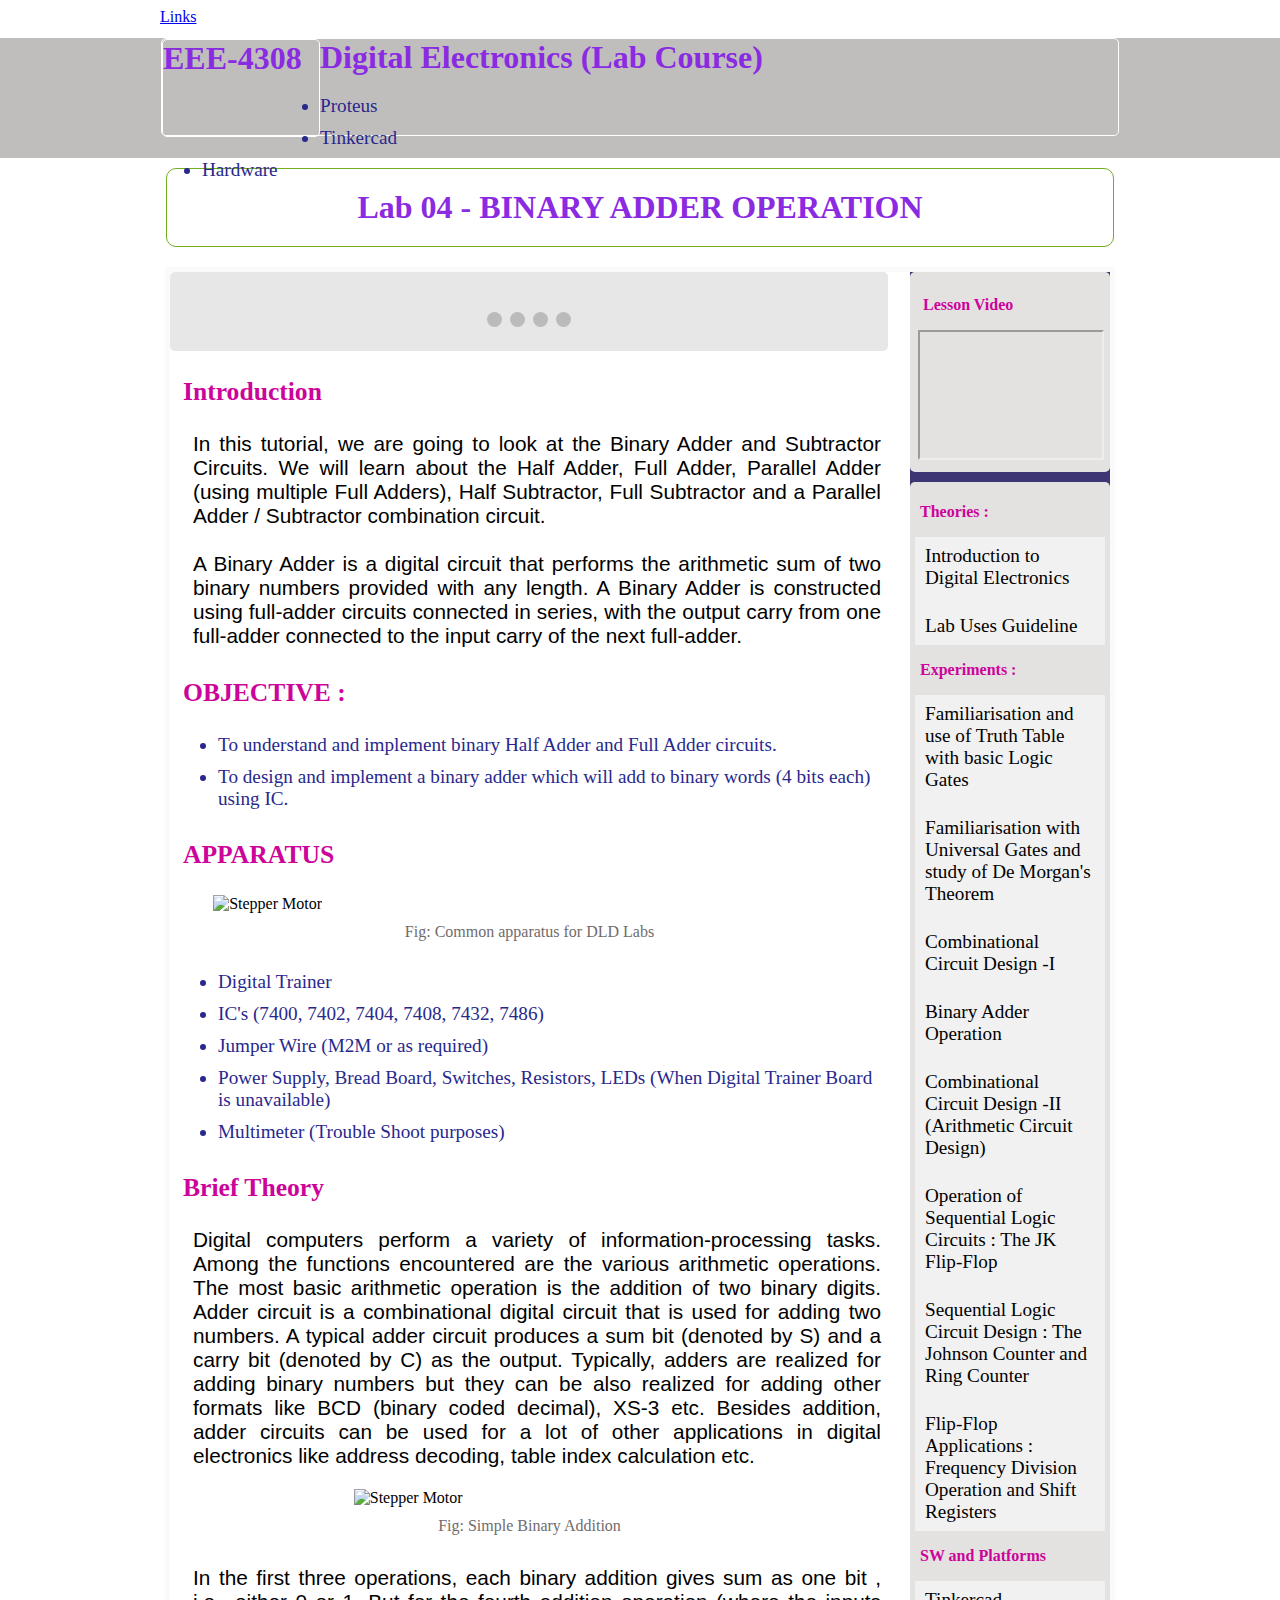
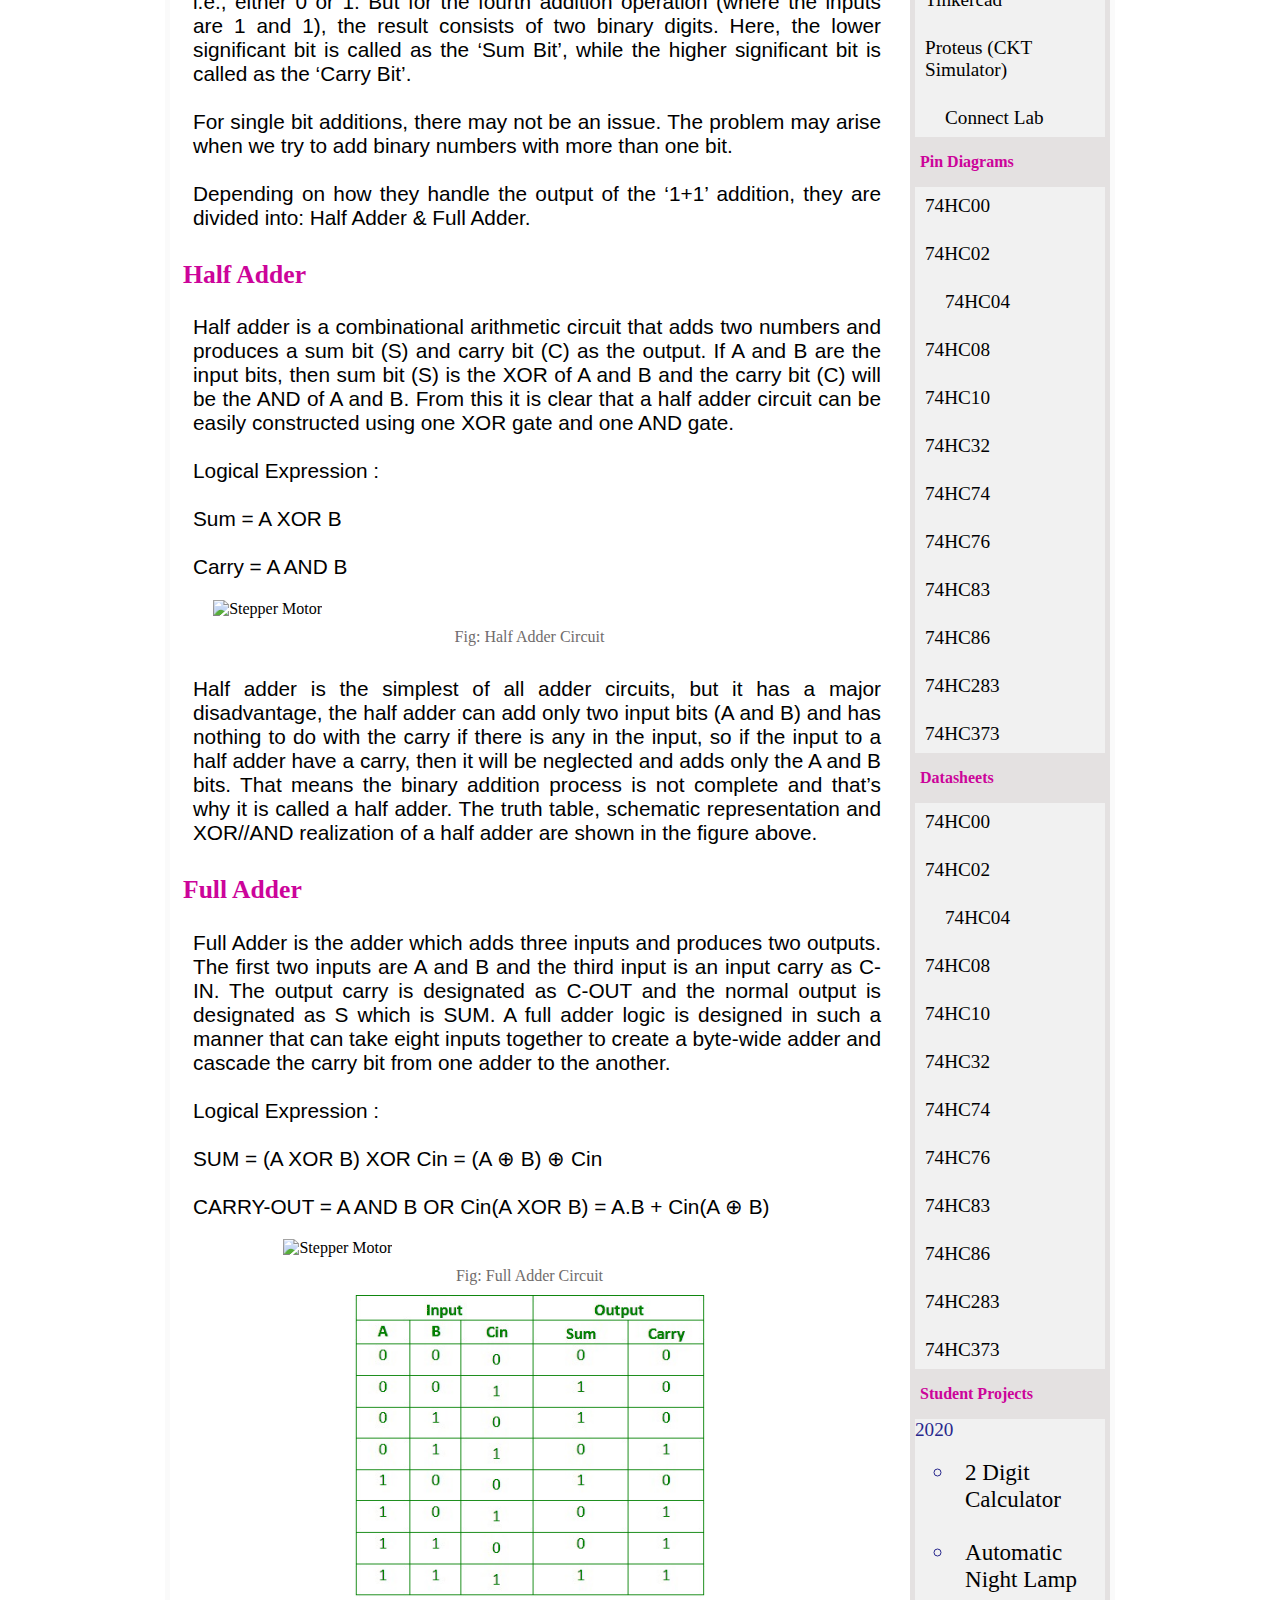
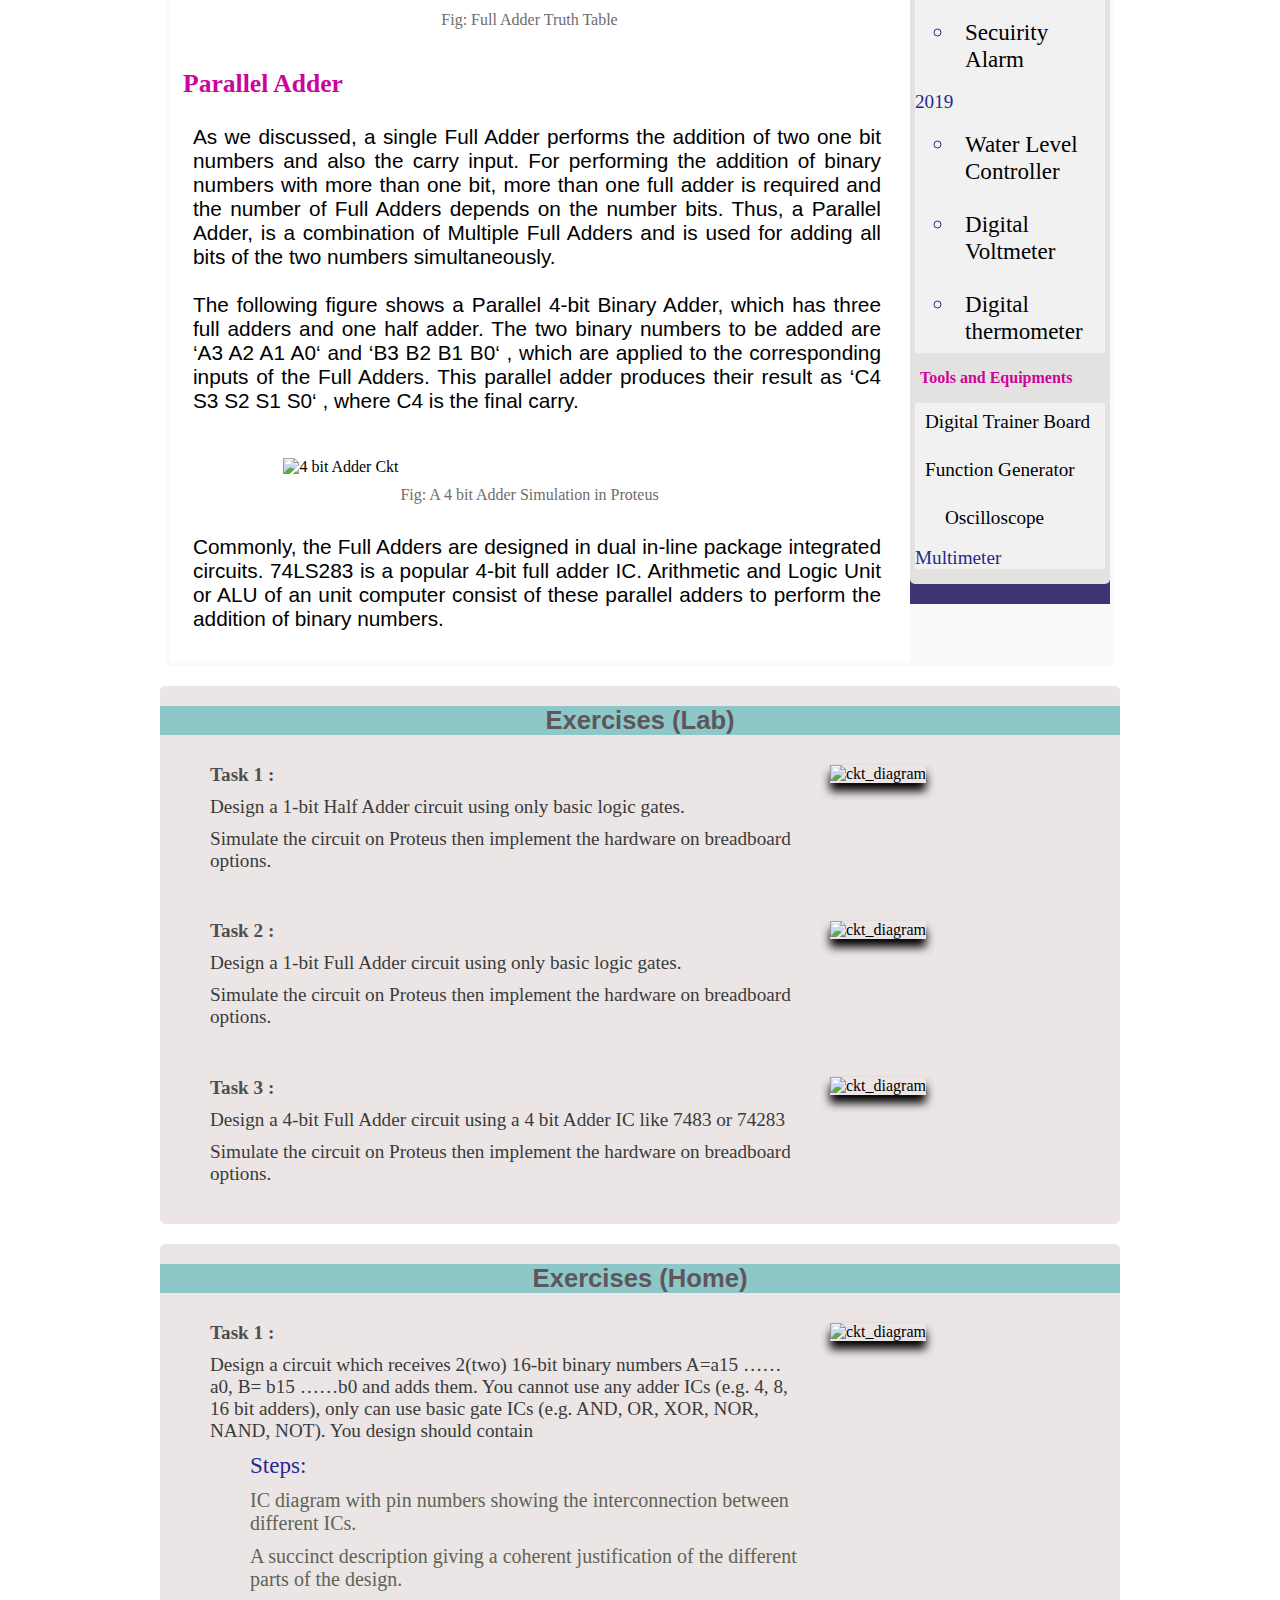
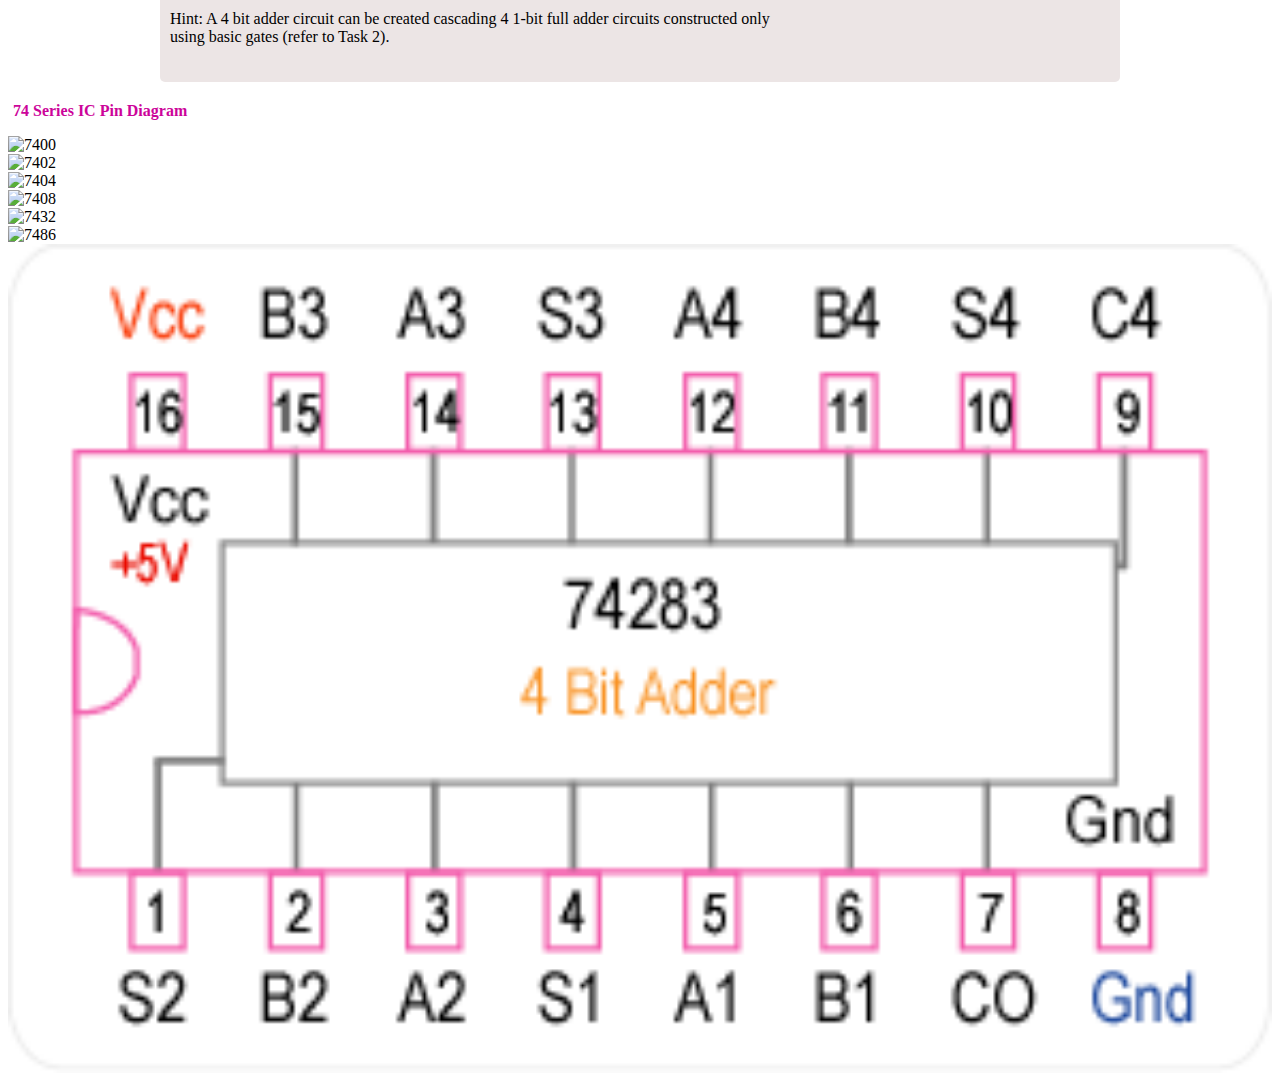
==== commit 4e136a61: "Update Binary_Adder.html" ====
--- a/Lab_04_Binary_Adders/Binary_Adder.html
+++ b/Lab_04_Binary_Adders/Binary_Adder.html
@@ -9,12 +9,12 @@
   
     <script src="https://ajax.googleapis.com/ajax/libs/jquery/1.10.2/jquery.min.js"></script>
     
-    <script>
-          $(function(){
-              $('#sidebar1').load("assets/sidebar1.html");
-          });
-    </script>
+    <script>  $(function(){$('#sidebar1').load("assets/sidebar1.html");});</script>
+    <script>  $(function(){$('#icpin').load("assets/icpin.html");});</script>
     
+
+
+
     <meta charset="utf-8">
     <meta name="Keywords" content="Microcontroller,8051,Assembly,Programming,Circuits,Codes,Proteus">
     
@@ -39,13 +39,8 @@
 
     <div class="second_top_cntr">
 
-      <div class="second_top_col1">
-        <h2>EEE-4308</h2>
-      </div>
-
-      <div class="second_top_col2">
-        <h2>Digital Electronics Experiments</h2>
-      </div>
+      <div class="second_top_col1"> <h2>EEE-4308</h2> </div>
+      <div class="second_top_col2"> <h2>Digital Electronics (Lab Course)</h2> </div>
 
 
       <div class="second_top_col3">
@@ -119,16 +114,14 @@
       <div class="section">
         <h3>Introduction</h3>
             <p>
-              A full adder circuit is central to most digital circuits that perform addition or subtraction. 
-              It is so called because it adds together two binary digits, plus a carry-in digit to produce a 
-              sum and carry-out digit. It therefore has three inputs and two outputs.
-              
-              <br><br>The egg hatching incubator machine is equipped with DHT22 (Temperature and humidity) sensor, 
-              Heating elements, humidifier, fans that able to automatically monitor and 2 regulate the inside 
-              environment of the incubator is in the ideal condition to incubate eggs. 
-              The entire system will be controlled using NODEMCU (Arduino control system) as the brain of 
-              the system. The system has a LCD display and user buttons for user customization on site and 
-              an andriod application for the wireless monitoring and control via a remote server (Google Firebase).
+              In this tutorial, we are going to look at the Binary Adder and Subtractor Circuits. 
+              We will learn about the Half Adder, Full Adder, Parallel Adder (using multiple Full Adders), 
+              Half Subtractor, Full Subtractor and a Parallel Adder / Subtractor combination circuit.<br><br>
+
+              A Binary Adder is a digital circuit that performs the arithmetic sum of two binary numbers 
+              provided with any length. A Binary Adder is constructed using full-adder circuits connected 
+              in series, with the output carry from one full-adder connected to the input carry of the 
+              next full-adder. <br>
             </p>
       </div>
 
@@ -166,8 +159,6 @@
       <div class="section">
         <h3>Brief Theory</h3>
 
-        <h3>Adder</h3>
-
         <p>
           Digital computers perform a variety of information-processing tasks. Among the functions
           encountered are the various arithmetic operations. The most basic arithmetic operation is the
@@ -176,9 +167,30 @@
           bit (denoted by C) as the output. Typically, adders are realized for adding binary numbers but
           they can be also realized for adding other formats like BCD (binary coded decimal), XS-3 etc.
           Besides addition, adder circuits can be used for a lot of other applications in digital
-          electronics like address decoding, table index calculation etc. Adder circuits are of two types:
-          Half adder and Full adder. <br><br>
+          electronics like address decoding, table index calculation etc. 
         </p>
+
+        <div class="box_50"><img src="images/Simple-Binary-Addition.jpg" alt="Stepper Motor"></div>
+        <div class="capt_cont">Fig: Simple Binary Addition</div>
+
+        <p>
+          In the first three operations, each binary addition gives sum as one bit , i.e., either 0 or 1. 
+          But for the fourth addition operation (where the inputs are 1 and 1), the result consists of 
+          two binary digits. Here, the lower significant bit is called as the ‘Sum Bit’, while the higher 
+          significant bit is called as the ‘Carry Bit’. <br><br>
+  
+          For single bit additions, there may not be an issue. The problem may arise when we try to add 
+          binary numbers with more than one bit. <br><br>
+          
+          Depending on how they handle the output of the ‘1+1’ addition, they are divided into:
+          Half Adder & Full Adder.
+        </p>
+
+
+
+
+
+
 
       </div>
 
@@ -206,7 +218,7 @@
           there is any in the input, so if the input to a half adder have a carry, then it will be neglected
           and adds only the A and B bits. That means the binary addition process is not complete and
           that’s why it is called a half adder. The truth table, schematic representation and XOR//AND
-          realization of a half adder are shown in the figure below.          
+          realization of a half adder are shown in the figure above.          
         </p>
 
       </div>
@@ -230,7 +242,7 @@
           
         </p>
 
-        <div class="box_90"><img src="images/fulladd.png" alt="Stepper Motor"></div>
+        <div class="box_70"><img src="images/fulladd.png" alt="Stepper Motor"></div>
         <div class="capt_cont">Fig: Full Adder Circuit</div>
 
         <div class="box_50"><img src="images/fatruthtable.png" alt="Stepper Motor"></div>
@@ -243,17 +255,32 @@
 
         <div class="section">  
 
-          <h3>Circuit Diagram :</h3>
-          <div class="box_90"><img src="images/adder_ckt.png" alt="4 bit Adder Ckt"></div>
-          <div id="capt_cont">Fig: A 4 bit Adder Simulation in Proteus</div>
-
-
-          <h3>Circuit Discussion :</h3>
-            <p>
-            </p>
-        </div>
-
-
+          <h3>Parallel Adder</h3>
+          <p>
+            As we discussed, a single Full Adder performs the addition of two one bit numbers and 
+            also the carry input. For performing the addition of binary numbers with more than 
+            one bit, more than one full adder is required and the number of Full Adders depends 
+            on the number bits. Thus, a Parallel Adder, is a combination of Multiple Full Adders 
+            and is used for adding all bits of the two numbers simultaneously. <br><br>
+
+            The following figure shows a Parallel 4-bit Binary Adder, which has three full adders 
+            and one half adder. The two binary numbers to be added are  ‘A3 A2 A1 A0‘  and  
+            ‘B3 B2 B1 B0‘ , which are applied to the corresponding inputs of the Full Adders. 
+            This parallel adder produces their result as  ‘C4 S3 S2 S1 S0‘ , 
+            where C4 is the final carry. <br><br>
+          </p>
+
+          <div class="box_70"><img src="images/4-bit-adder.jpg" alt="4 bit Adder Ckt"></div>
+          <div class="capt_cont">Fig: A 4 bit Adder Simulation in Proteus</div>
+
+          <p>
+            Commonly, the Full Adders are designed in dual in-line package integrated circuits. 
+            74LS283 is a popular 4-bit full adder IC. Arithmetic and Logic Unit or ALU of an unit 
+            computer consist of these parallel adders to perform the addition of binary numbers.
+          </p>
+
+
+        </div>
 
     </div>
 
@@ -283,13 +310,12 @@
           <div class="exercise_section_text">
             <ul><h4>Task 1 :</h4>
               <li>Design a 1-bit Half Adder circuit using only basic logic gates.</li>
+              <li>Simulate the circuit on Proteus then implement the hardware on breadboard options.</li>
             </ul>
           </div>
         </div>
 
-        <div class="col">
-          <img src="assets/images/lab_task_ckt.png" alt="ckt_diagram">
-        </div>
+        <div class="col"> <img src="images/half_adder_anim.gif" alt="ckt_diagram"> </div>
 
       </div> 
     
@@ -299,16 +325,45 @@
           <div class="exercise_section_text">
             <ul><h4>Task 2 :</h4>
               <li>Design a 1-bit Full Adder circuit using only basic logic gates.</li>
+              <li>Simulate the circuit on Proteus then implement the hardware on breadboard options.</li>
             </ul>
   
           </div>
         </div>
 
         <div class="col">
-          <img src="assets/images/home_task_ckt.png" alt="ckt_diagram">
-        </div>
-
-      </div>
+          <img src="images/subtract_ckt.png" alt="ckt_diagram">
+        </div>
+
+      </div>
+
+
+
+      <div class="row">
+
+        <div class="col">
+          <div class="exercise_section_text">
+            <ul><h4>Task 3 :</h4>
+              <li>Design a 4-bit Full Adder circuit using a 4 bit Adder IC like 7483 or 74283</li>
+              <li>Simulate the circuit on Proteus then implement the hardware on breadboard options.</li>
+            </ul>
+  
+          </div>
+        </div>
+
+        <div class="col">
+          <img src="images/adder_ckt.png" alt="ckt_diagram">
+        </div>
+
+      </div>
+
+
+
+
+
+
+
+
 
   </div>
 
@@ -347,12 +402,15 @@
         </div>
 
         <div class="col">
-          <img src="assets/images/lab_task_ckt.png" alt="ckt_diagram">
+          <img src="images/8bit_adder.png" alt="ckt_diagram">
         </div>
 
       </div> 
 
   </div>
+
+  
+
 
   <div class="tips_section">
     <h3>74 Series IC Pin Diagram</h3>
@@ -365,6 +423,9 @@
     <div class="tips_sub_section"> <img src="images/74283.png" alt="74283"> </div>
   </div>
 
+
+
+
 </body>
 
 
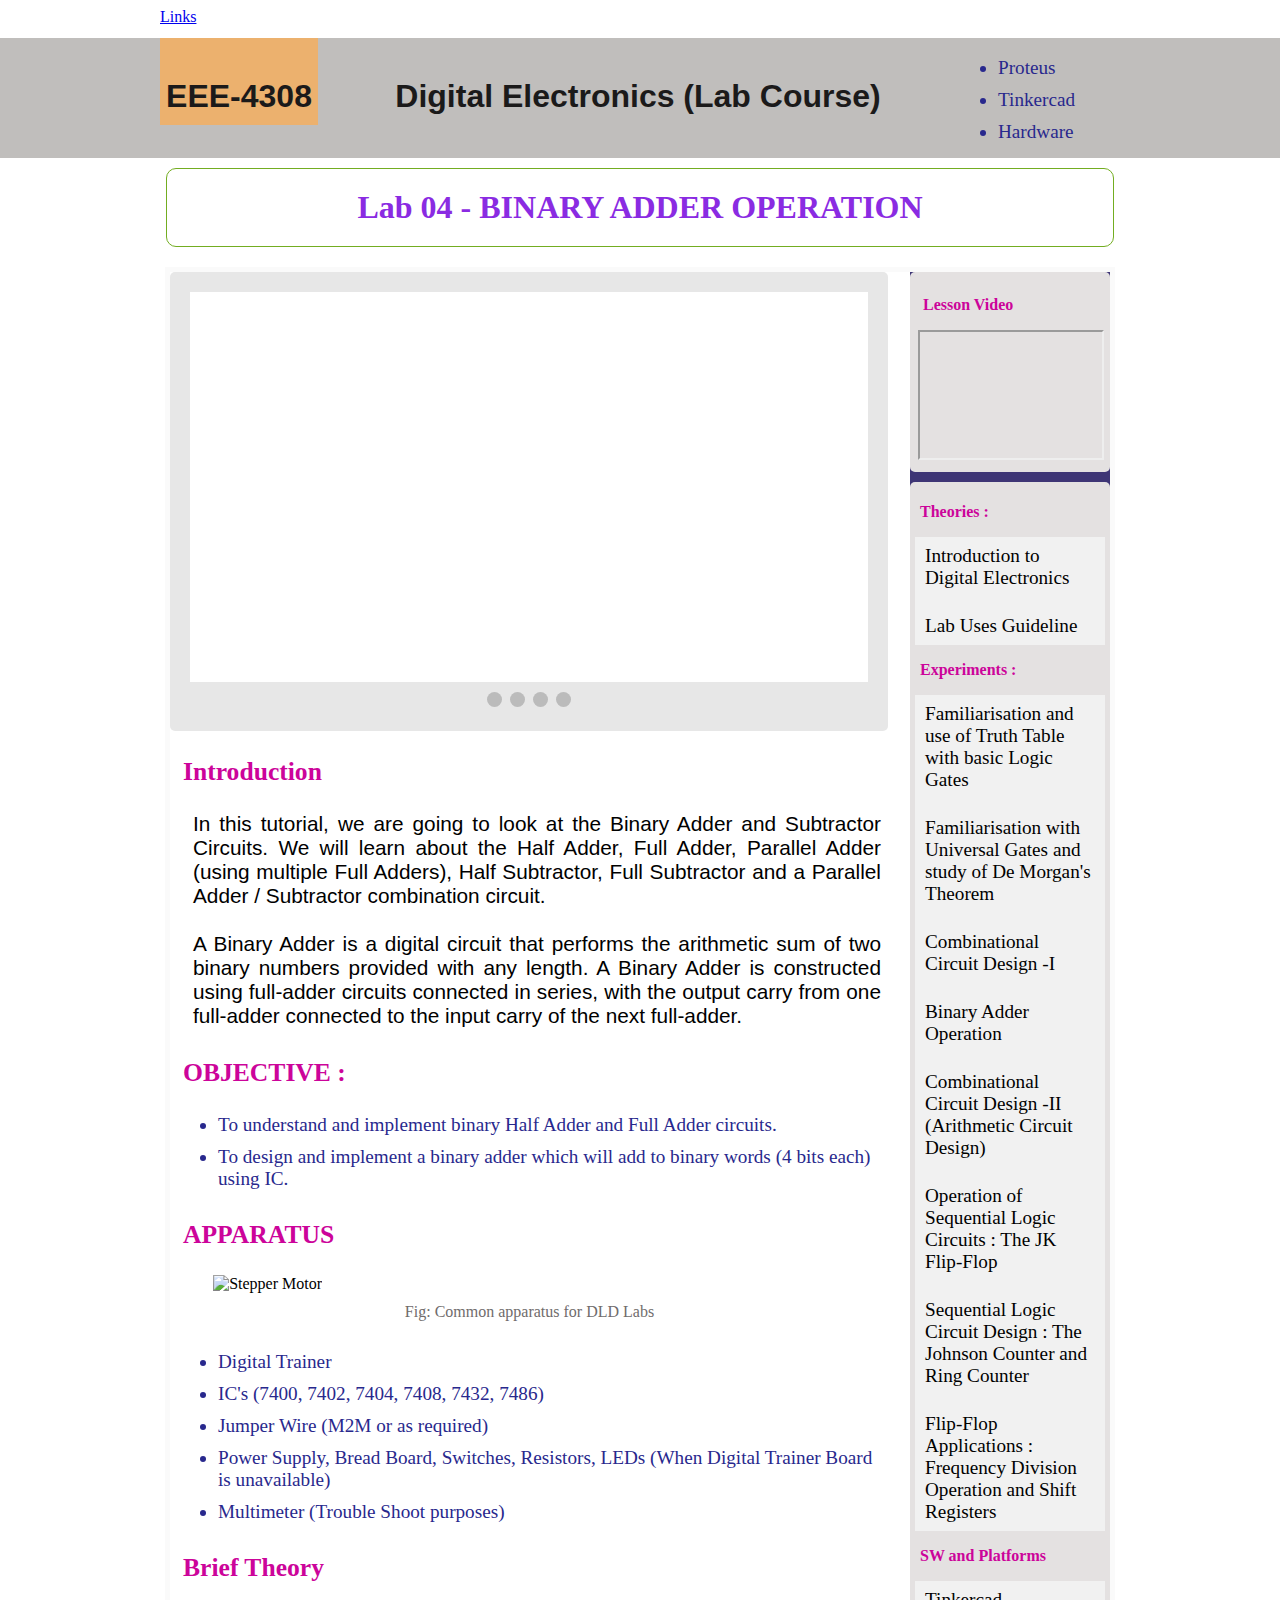
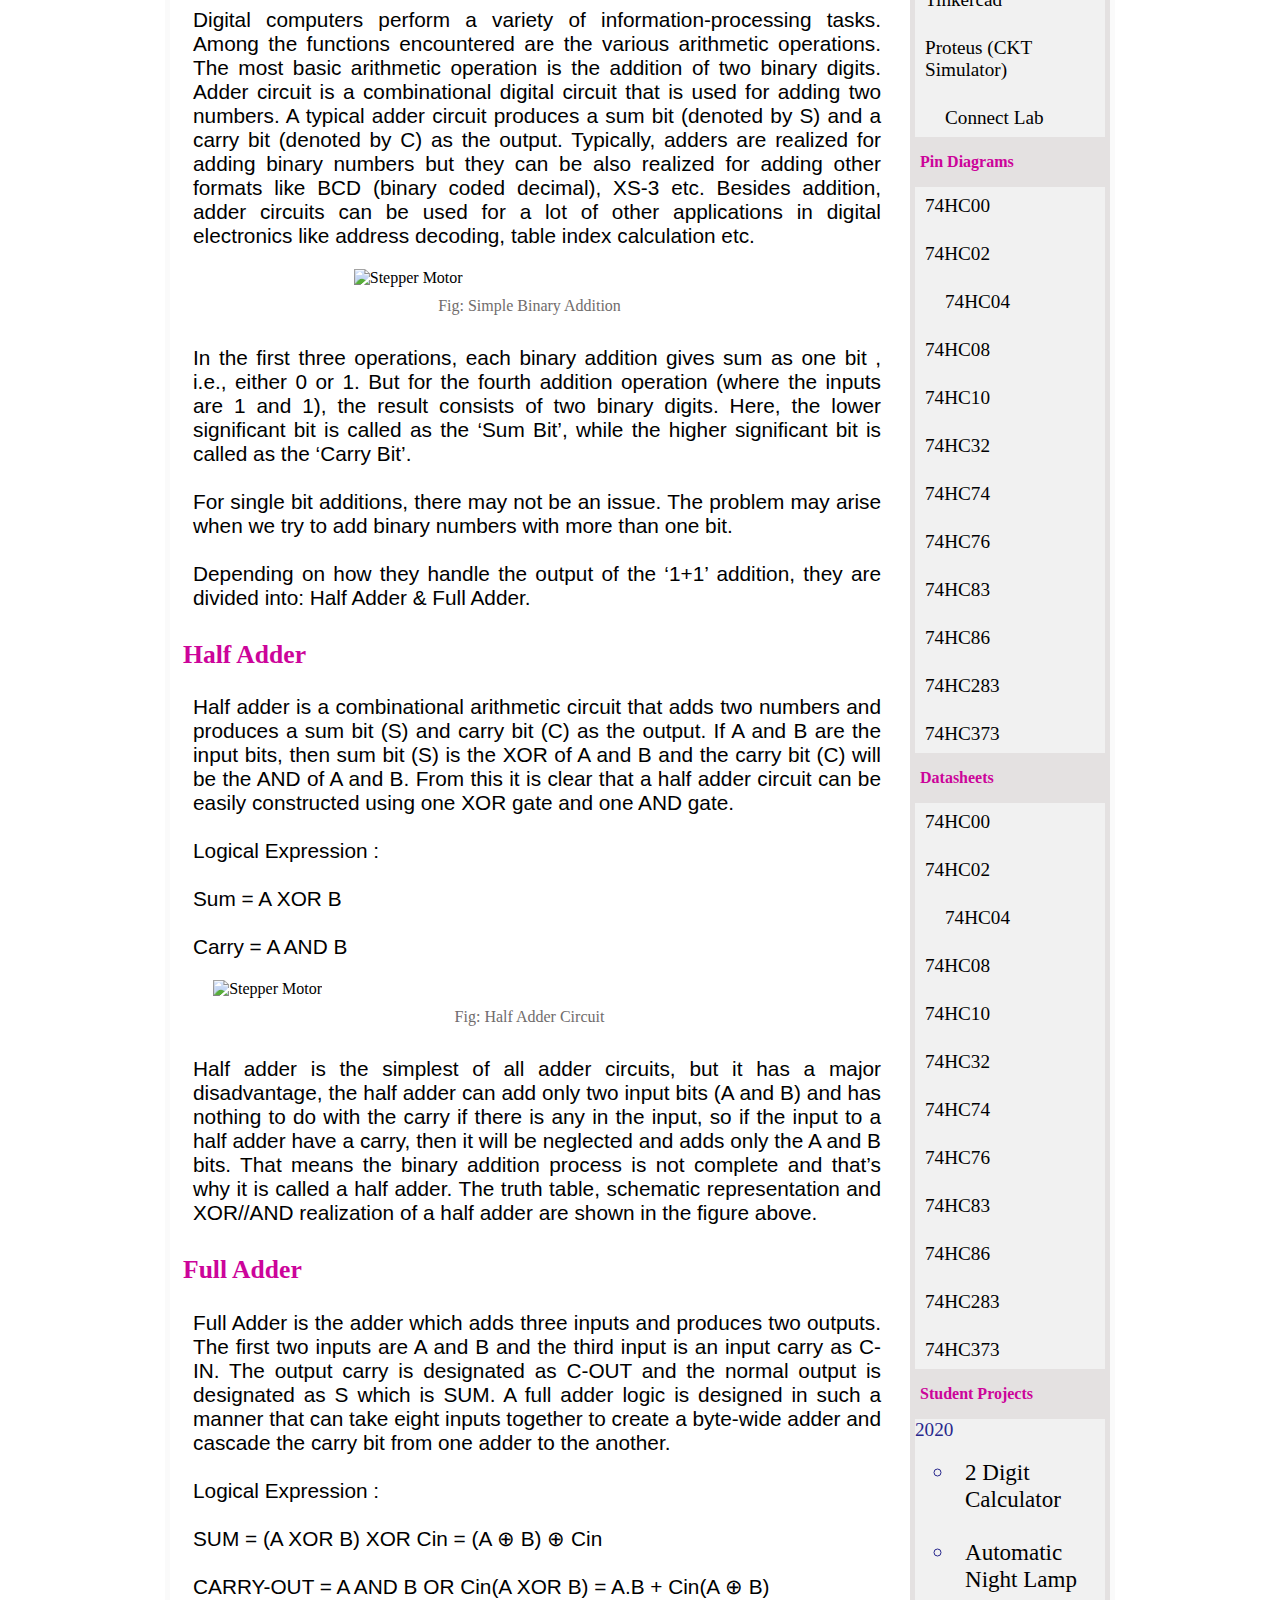
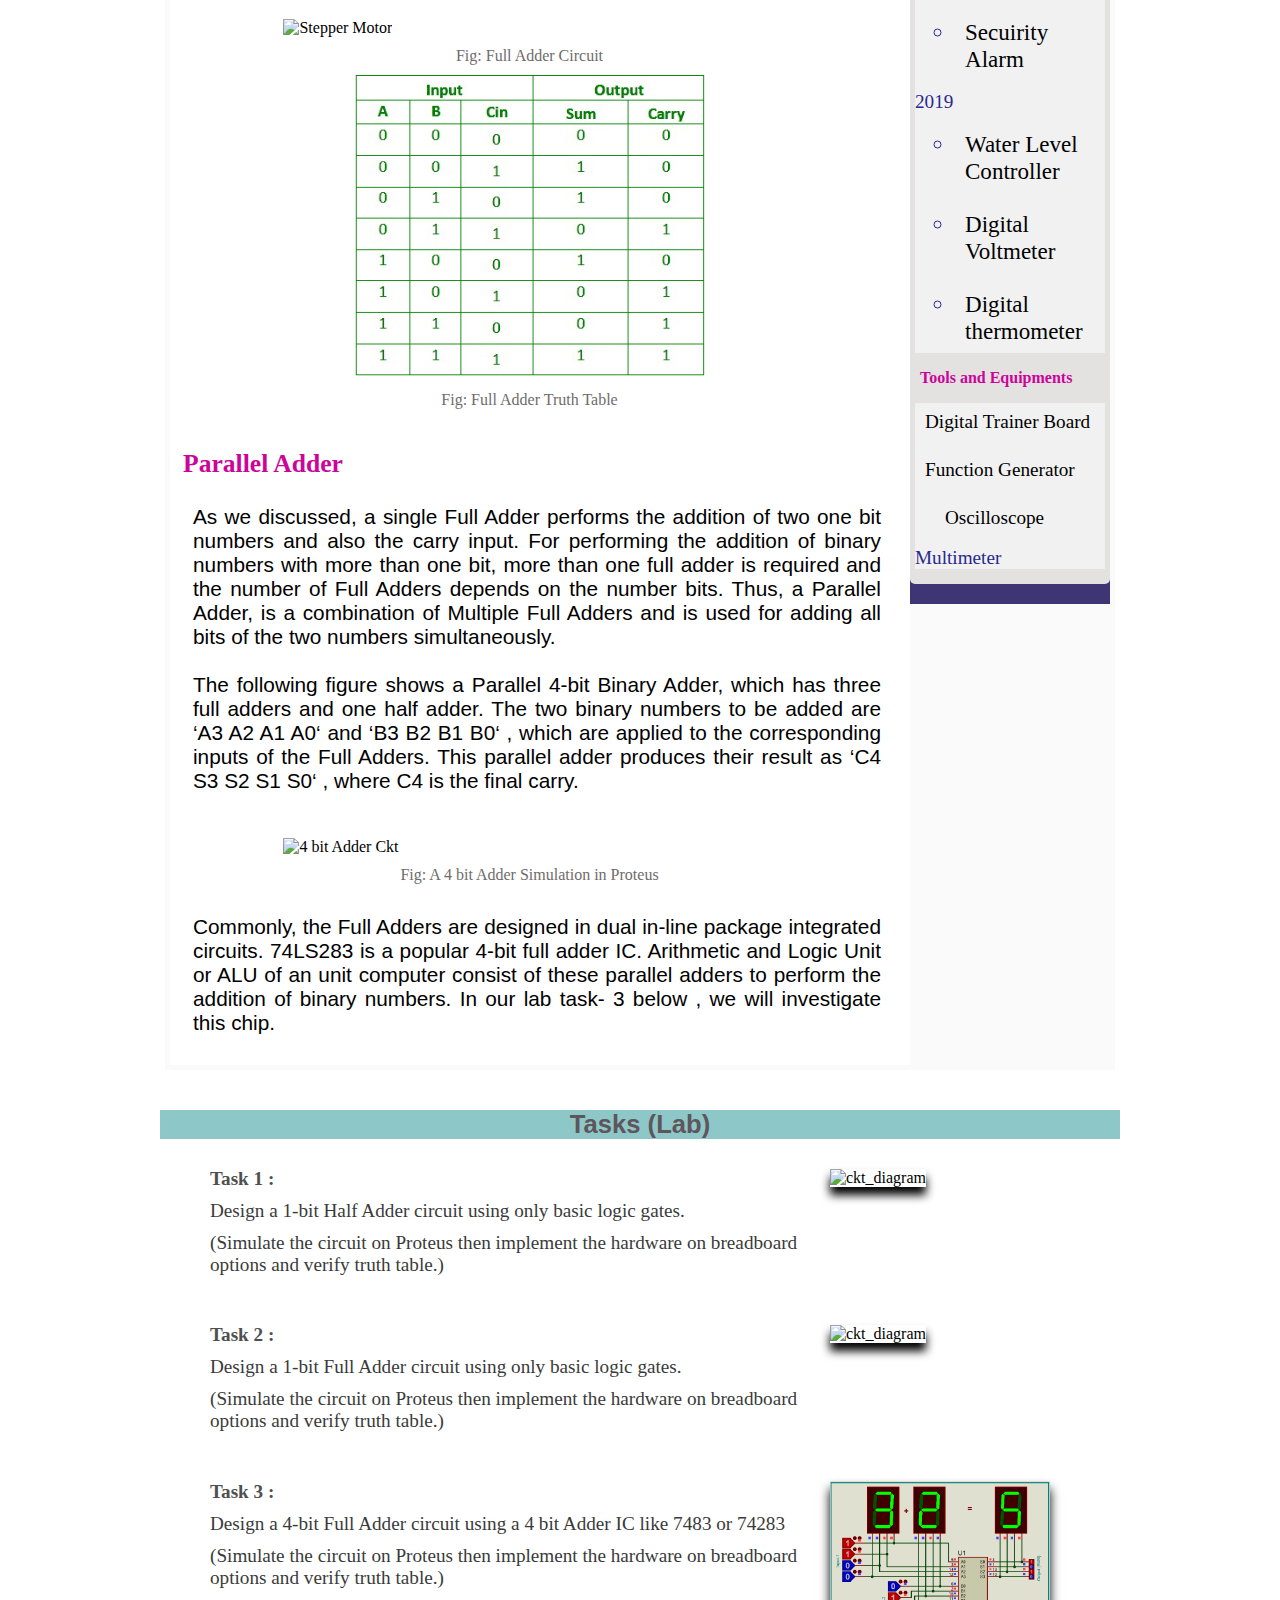
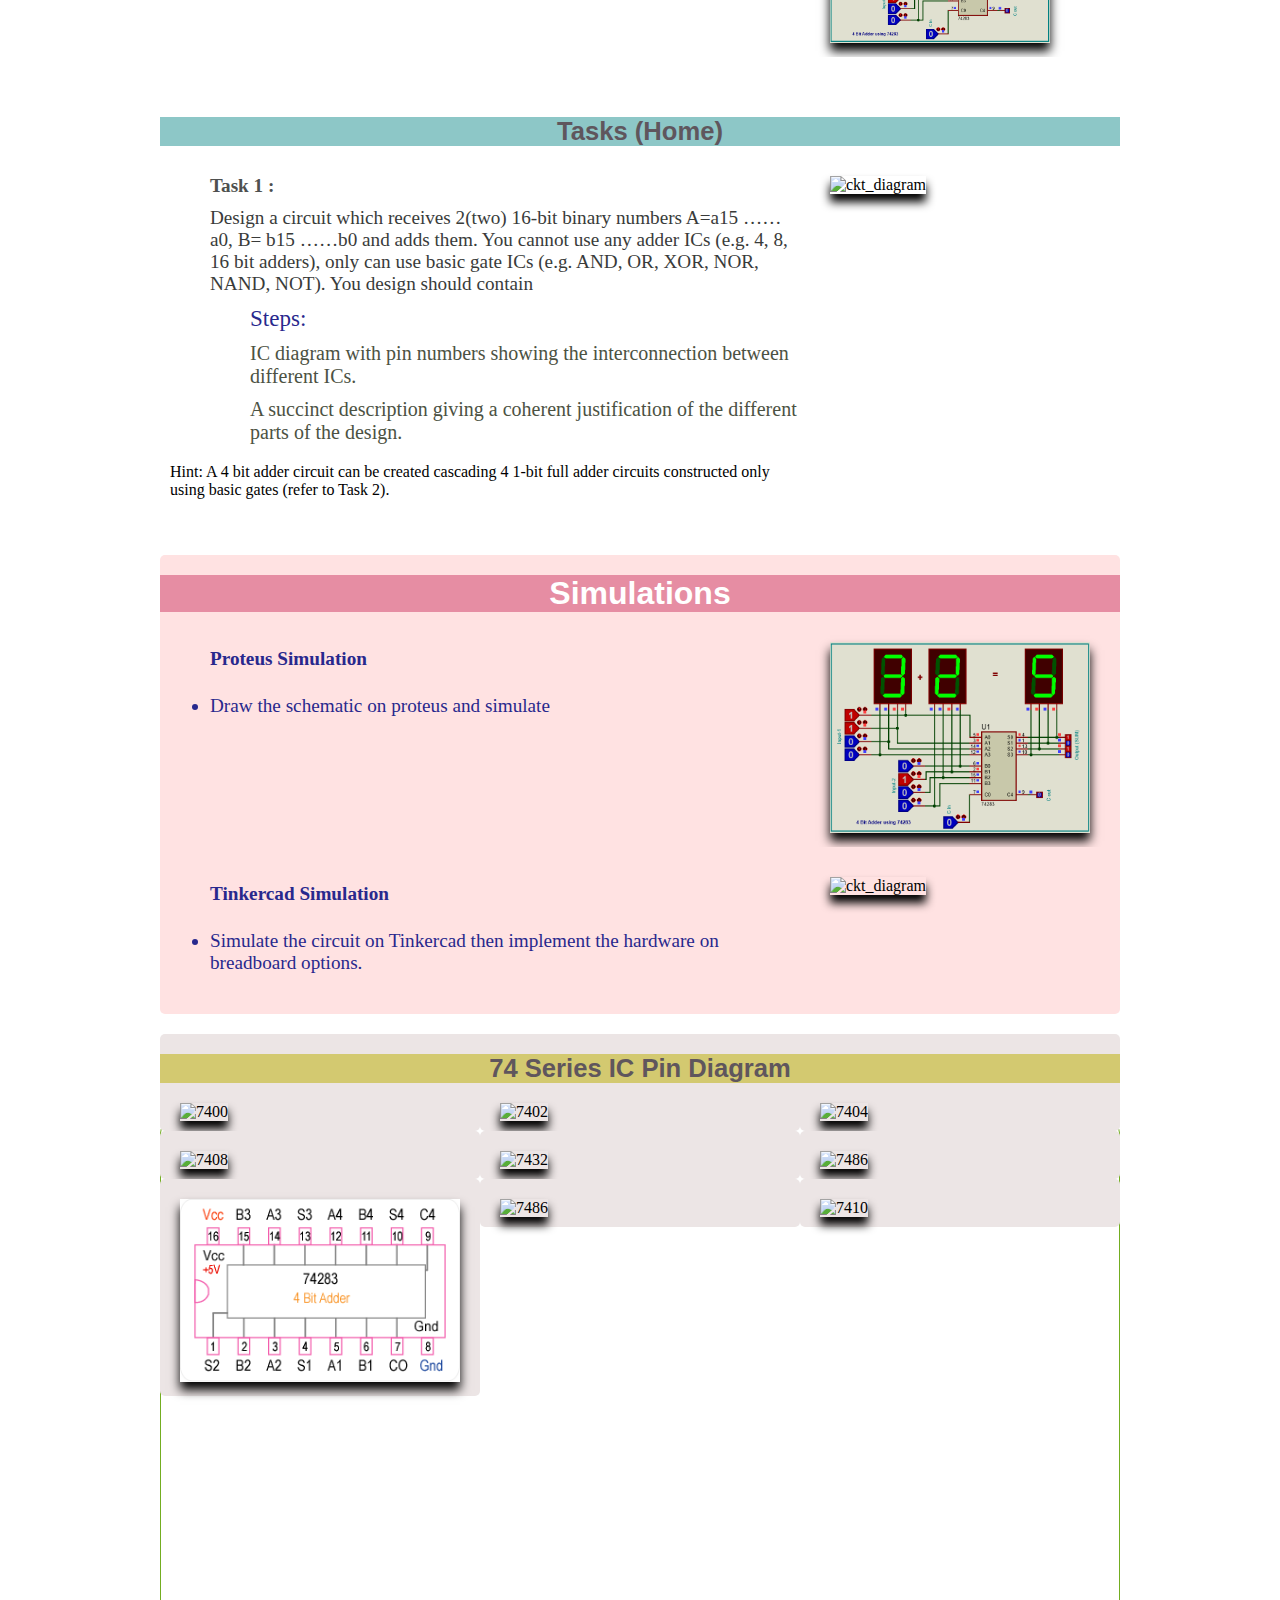
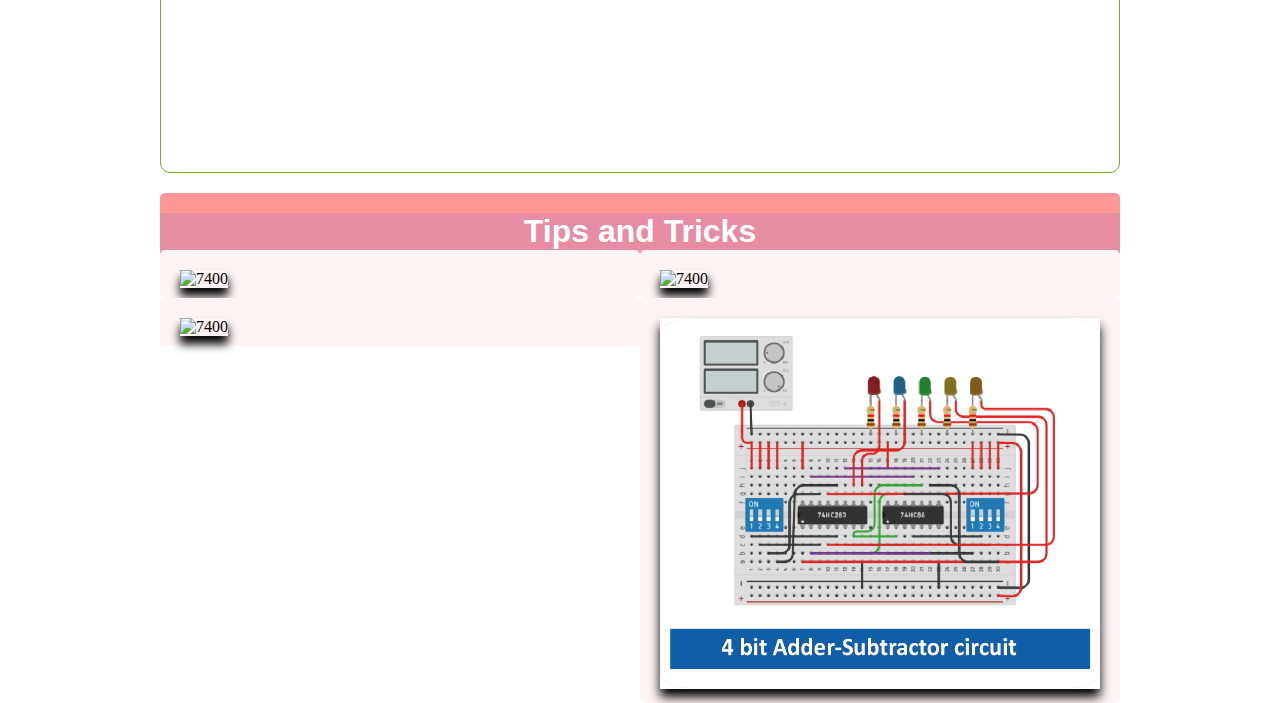
==== commit 088f8e54: "Update Binary_Adder.html" ====
--- a/Lab_04_Binary_Adders/Binary_Adder.html
+++ b/Lab_04_Binary_Adders/Binary_Adder.html
@@ -21,7 +21,7 @@
     <!--Facebook Open graph Mete Tags-->
     <meta property="og:url"                content="https://github.com/gmostofabd/DLD-Labs/blob/main/Lab_01_Basic_Gates/Lab_01.html" />
     <meta property="og:type"               content="article" />
-    <meta property="og:title"              content="Binary Adder/Subtractor" />
+    <meta property="og:title"              content="Lab-04 : Binary Adder Operation" />
     <meta property="og:description"        content="Circuit Simulation and Implementation" />
     <meta property="og:image"              content="images/half_adder_anim.gif" />
   
@@ -73,27 +73,27 @@
 
           <div class="mySlides fade">
             <div class="numbertext">1 / 4</div>
-            <img src="images/slide1.png" >
+            <img src="images/half_adder_anim.gif" >
             <div class="text">Theory</div>
           </div>
           
           <div class="mySlides fade">
             <div class="numbertext">2 / 4</div>
-            <img src="images/adder_ckt1.png" >
-            <div class="text">Programming</div>
+            <img src="images/adder_proteus2.png" >
+            <div class="text">Simulation</div>
           </div>
           
           <div class="mySlides fade">
             <div class="numbertext">3 / 4</div>
-            <img src="images/half_adder_anim.gif" >
-            <div class="text">Circuits</div>
+            <img src="images/slide4.png" >
+            <div class="text">Virtual</div>
           </div>
 
           
           <div class="mySlides fade">
               <div class="numbertext">4 / 4</div>
               <img src="images/slide3.png" >
-              <div class="text">Experiment</div>
+              <div class="text">Hardware</div>
           </div>
 
 
@@ -276,11 +276,12 @@
           <p>
             Commonly, the Full Adders are designed in dual in-line package integrated circuits. 
             74LS283 is a popular 4-bit full adder IC. Arithmetic and Logic Unit or ALU of an unit 
-            computer consist of these parallel adders to perform the addition of binary numbers.
+            computer consist of these parallel adders to perform the addition of binary numbers. 
+            In our lab task- 3 below , we will investigate this chip.
           </p>
 
-
-        </div>
+        </div>
+
 
     </div>
 
@@ -301,21 +302,20 @@
 
 
 
-
   <div class="exercise_section">
-    <h3>Exercises (Lab)</h3>
+    <h3>Tasks (Lab)</h3>
       <div class="row">
 
         <div class="col">
           <div class="exercise_section_text">
             <ul><h4>Task 1 :</h4>
               <li>Design a 1-bit Half Adder circuit using only basic logic gates.</li>
-              <li>Simulate the circuit on Proteus then implement the hardware on breadboard options.</li>
-            </ul>
-          </div>
-        </div>
-
-        <div class="col"> <img src="images/half_adder_anim.gif" alt="ckt_diagram"> </div>
+              <li>(Simulate the circuit on Proteus then implement the hardware on breadboard options and verify truth table.)</li>
+            </ul>
+          </div>
+        </div>
+
+        <div class="col"> <img src="images/ha_tcad.png" alt="ckt_diagram"> </div>
 
       </div> 
     
@@ -325,14 +325,14 @@
           <div class="exercise_section_text">
             <ul><h4>Task 2 :</h4>
               <li>Design a 1-bit Full Adder circuit using only basic logic gates.</li>
-              <li>Simulate the circuit on Proteus then implement the hardware on breadboard options.</li>
-            </ul>
-  
-          </div>
-        </div>
-
-        <div class="col">
-          <img src="images/subtract_ckt.png" alt="ckt_diagram">
+              <li>(Simulate the circuit on Proteus then implement the hardware on breadboard options and verify truth table.)</li>
+            </ul>
+  
+          </div>
+        </div>
+
+        <div class="col">
+          <img src="images/fatcad.png" alt="ckt_diagram">
         </div>
 
       </div>
@@ -345,31 +345,26 @@
           <div class="exercise_section_text">
             <ul><h4>Task 3 :</h4>
               <li>Design a 4-bit Full Adder circuit using a 4 bit Adder IC like 7483 or 74283</li>
-              <li>Simulate the circuit on Proteus then implement the hardware on breadboard options.</li>
-            </ul>
-  
-          </div>
-        </div>
-
-        <div class="col">
-          <img src="images/adder_ckt.png" alt="ckt_diagram">
-        </div>
-
-      </div>
-
-
-
-
-
-
-
-
-
-  </div>
+              <li>(Simulate the circuit on Proteus then implement the hardware on breadboard options and verify truth table.)</li>
+            </ul>
+  
+          </div>
+        </div>
+
+        <div class="col">
+          <img src="images/adder_proteus1.png" alt="ckt_diagram">
+        </div>
+
+      </div>
+
+
+
+  </div>
+
 
 
   <div class="exercise_section">
-    <h3>Exercises (Home)</h3>
+    <h3>Tasks (Home)</h3>
       <div class="row">
 
         <div class="col">
@@ -409,6 +404,40 @@
 
   </div>
 
+  <div class="simulation_section">
+    <h3>Simulations</h3>
+      <div class="row">
+
+        <div class="col">
+          <div class="simulation_section_text">
+            <ul><h4>Proteus Simulation</h4>
+              <li>Draw the schematic on proteus and simulate</li>
+            </ul>
+          </div>
+        </div>
+
+        <div class="col"> <img src="images/adder_proteus1.png" alt="ckt_diagram"> </div>
+
+      </div> 
+    
+      <div class="row">
+
+        <div class="col">
+          <div class="simulation_section_text">
+            <ul><h4>Tinkercad Simulation</h4>
+              <li>Simulate the circuit on Tinkercad then implement the hardware on breadboard options.</li>
+            </ul>
+  
+          </div>
+        </div>
+
+        <div class="col">
+          <img src="images/283_tcad.png" alt="ckt_diagram">
+        </div>
+
+      </div>
+
+  </div>
   
 
 
@@ -421,9 +450,19 @@
     <div class="tips_sub_section"> <img src="images/7432.png" alt="7432"> </div>
     <div class="tips_sub_section"> <img src="images/7486.png" alt="7486"> </div>
     <div class="tips_sub_section"> <img src="images/74283.png" alt="74283"> </div>
-  </div>
-
-
+    <div class="tips_sub_section"> <img src="images/7476.png" alt="7486"> </div>
+    <div class="tips_sub_section"> <img src="images/7410.png" alt="7410"> </div>
+  </div>
+
+  <div class="blank_container"></div>
+
+  <div class="tricks_section">
+    <h3>Tips and Tricks</h3>
+    <div class="tricks_sub_section"> <img src="images/74ls02.png" alt="7400"> </div>
+    <div class="tricks_sub_section"> <img src="images/74series_same_pinout.png" alt="7400"> </div>
+    <div class="tricks_sub_section"> <img src="images/addsub2.png" alt="7400"> </div>
+    <div class="tricks_sub_section"> <img src="images/addsub1.png" alt="7400"> </div>
+  </div>
 
 
 </body>
--- a/Lab_04_Binary_Adders/assets/style.css
+++ b/Lab_04_Binary_Adders/assets/style.css
@@ -1,6 +1,7 @@
 body{align-items: center;  background-color: white;}
 
-h2{ margin: 0px; padding: auto;
+h2{ 
+  margin: 0px; padding: auto;
   font-size: 200%;
   flex-wrap: 23px ;
   color: blueviolet;
@@ -42,6 +43,7 @@
   background-color:#ffffff;
 }
 
+/*++++++++++++++++++++++++++++++++++++++++++++++++++++++++++++++++++++++++++++++++++++++++++++++++++++*/
 
 .header_common{
   width: 100vw;
@@ -52,22 +54,43 @@
   background-color:#c0bebc;
 }
 
-.second_top_cntr{
-  width:958px; height:98px; 
-  margin-left: auto ; margin-right: auto ;
-  border-radius: 5px; 
-  border: 1px solid #ffffff;
-}
-
-.second_top_col1{
-  width:158px; height:98px; 
-  float: left;
-  border-radius: 5px; 
-  border: 1px solid #ffffff;
-}
-
-
-
+    .header_common h2{
+      margin: 0px; padding: auto;
+      font-family: sans-serif;
+      font-size: 200%;
+      flex-wrap: 23px ;
+      color: rgb(27, 26, 26);
+    }
+
+    .second_top_cntr{
+      width:960px; height:118px; 
+      margin-left: auto ; margin-right: auto ;
+      border-radius: 5px; 
+    }
+
+    .second_top_col1{
+      width:158px; height:auto; 
+      float: left;
+      padding-top: 40px;
+      padding-bottom: 10px;
+      text-align: center;
+      background-color:#ecb16e;
+    }
+
+    .second_top_col2{
+      width:640px; height:117px; 
+      float: left;
+      text-align: center;
+      padding-top: 40px;
+    }
+
+    .second_top_col3{
+      width:158px; height:117px; 
+      float: left;
+      text-align: center;
+    }
+
+/*++++++++++++++++++++++++++++++++++++++++++++++++++++++++++++++++++++++++++++++++++++++++++++++++++++*/
 
 
 
@@ -237,7 +260,7 @@
   width: 960px; height: auto;
   margin: 20px auto;
   padding: 20px 0;
-  background-color: rgb(236, 229, 229);
+  background-color: rgb(255, 255, 255);
   border-radius: 5px;
 }
 
@@ -284,7 +307,7 @@
 
 .exercise_section ul li ul li{
   font-size: 20px;
-  color: #5e6455;
+  color: #4c5243;
 }
 
 /*++++++++++++++++++++++++++++++++++++++++++++++++++++++++++++++++++++++++++++++++++++++++++++++++++++*/
@@ -314,12 +337,13 @@
     
     /* Slideshow container */
 .slideshow-container {
-      max-width: 880px;
+      max-width: 700px;
+      height: 390px;
       position: relative;
       margin-left: auto;
       margin-right: auto;
-      margin-bottom: 20px;
-      background-color: rgb(223, 247, 197);
+      margin-bottom: 10px;
+      background-color: rgb(255, 255, 255);
   }
     
     /* Caption text */
@@ -367,3 +391,155 @@
     @keyframes fade {from {opacity: .3} to {opacity: 1} }
     /* On smaller screens, decrease text size */
     @media only screen and (max-width: 350px) {.text {font-size: 11px} }
+
+
+
+
+/*++++++++++++++++++++++++++++++++++++++++++++++++++++++++++++++++++++++++++++++++++++++++++++++++++++*/
+
+.tips_section{
+  width: 960px; height: auto;
+  margin: 20px auto;
+  padding: 20px 0;
+  background-color: rgb(236, 229, 229);
+  border-radius: 5px;
+}
+
+.tips_sub_section{
+  width: 320px; height: auto;
+  float: left;
+  background-color: rgb(236, 229, 229);
+  border-radius: 5px;
+}
+
+.tips_section img{
+  width: 280px;
+  height: auto;
+  margin-top: 20px;
+  margin-left: 20px;
+  margin-bottom: 10px;
+  box-shadow: 0px 8px 10px 0px #000;
+}
+
+.tips_section h3{
+  width: auto;
+  font-family: sans-serif;
+  margin: 0;
+  font-size: 160%;
+  text-align: center;
+  color: rgb(95, 86, 93);
+  background-color: rgb(211, 201, 112);
+}
+
+/*++++++++++++++++++++++++++++++++++++++++++++++++++++++++++++++++++++++++++++++++++++++++++++++++++++*/
+
+
+
+
+/*++++++++++++++++++++++++++++++++++++++++++++++++++++++++++++++++++++++++++++++++++++++++++++++++++++*/
+
+.tricks_section{
+  width: 960px; height: auto;
+  margin: 20px auto;
+  padding: 20px 0;
+  background-color: rgb(255, 151, 151);
+  border-radius: 5px;
+}
+
+.tricks_sub_section{
+  width: 480px; height: auto;
+  float: left;
+  background-color: rgb(255, 244, 244);
+  border-radius: 5px;
+}
+
+.tricks_section img{
+  width: 440px;
+  height: auto;
+  margin-top: 20px;
+  margin-left: 20px;
+  margin-bottom: 10px;
+  box-shadow: 0px 8px 10px 0px #000;
+}
+
+.tricks_section h3{
+  width: auto;
+  font-family: sans-serif;
+  margin: 0;
+  font-size: 200%;
+  text-align: center;
+  color: rgb(255, 255, 255);
+  background-color: rgb(230, 141, 163);
+}
+
+/*++++++++++++++++++++++++++++++++++++++++++++++++++++++++++++++++++++++++++++++++++++++++++++++++++++*/
+
+
+
+
+
+
+/*++++++++++++++++++++++++++++++++++++++++++++++++++++++++++++++++++++++++++++++++++++++++++++++++++++*/
+
+.simulation_section{
+  width: 960px; height: auto;
+  margin: 20px auto;
+  padding: 20px 0;
+  background-color: rgb(255, 226, 226);
+  border-radius: 5px;
+}
+
+.simulation_sub_section{
+  width: 460px; height: auto;
+  float: left;
+  background-color: rgb(255, 244, 244);
+  border-radius: 5px;
+}
+
+.simulation_section img{
+  width: 260px;
+  height: auto;
+  margin-top: 20px;
+  margin-left: 20px;
+  margin-bottom: 10px;
+  box-shadow: 0px 8px 10px 0px #000;
+}
+
+.simulation_section h3{
+  width: auto;
+  font-family: sans-serif;
+  margin: 0;
+  font-size: 200%;
+  text-align: center;
+  color: rgb(255, 255, 255);
+  background-color: rgb(230, 141, 163);
+}
+
+.simulation_section_text{
+  width: 650px;
+  height: auto;
+  padding: 0 10px;
+}
+
+/*++++++++++++++++++++++++++++++++++++++++++++++++++++++++++++++++++++++++++++++++++++++++++++++++++++*/
+
+
+/*++++++++++++++++++++++++++++++++++++++++++++++++++++++++++++++++++++++++++++++++++++++++++++++++++++*/
+
+.icpin_section{
+  width: 960px; height: auto;
+  margin: 20px auto;
+  padding: 20px 0;
+  position: relative;
+  background-color: rgb(236, 229, 229);
+  border-radius: 5px;
+}
+
+.blank_container{
+  width:960px; height:650px;
+  margin-top: 10px; 
+  margin-left: auto;
+  margin-right: auto; 
+  border-radius: 10px;
+  border: 1px solid #73AD21;
+}
